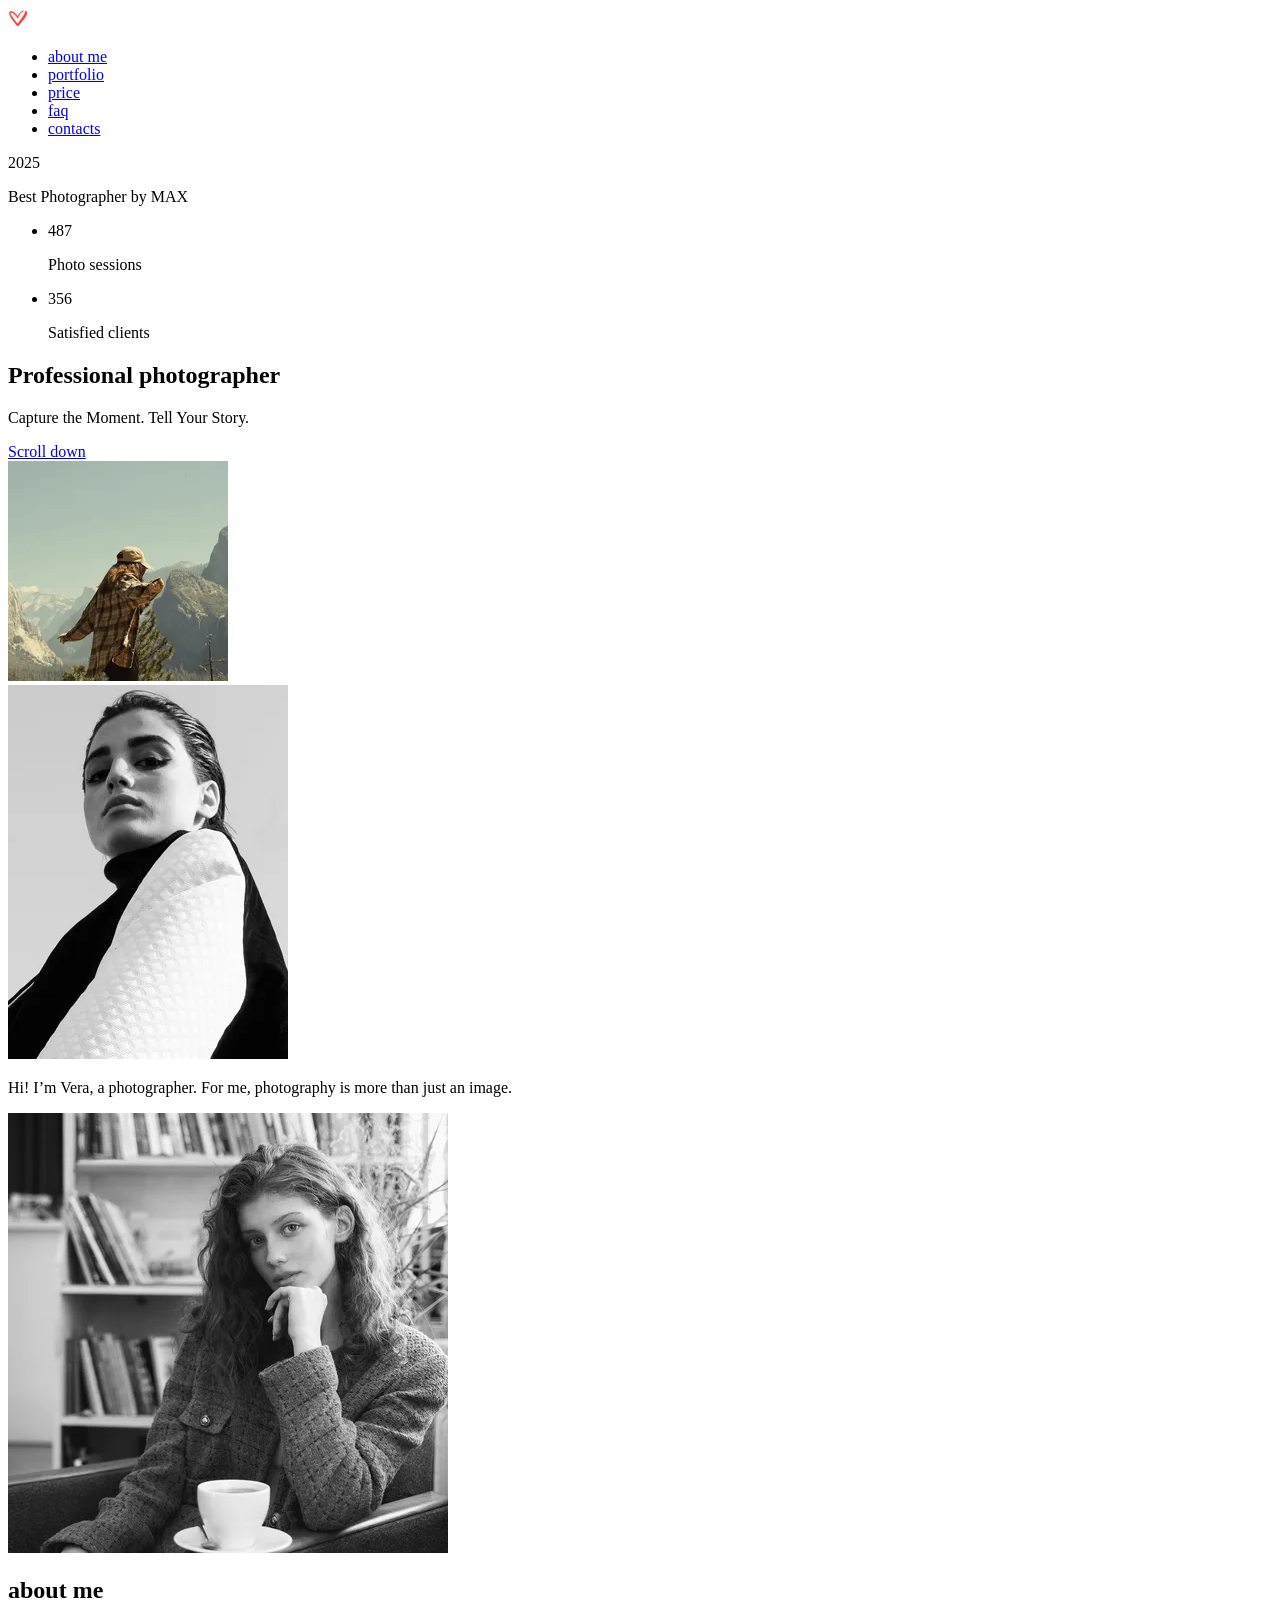
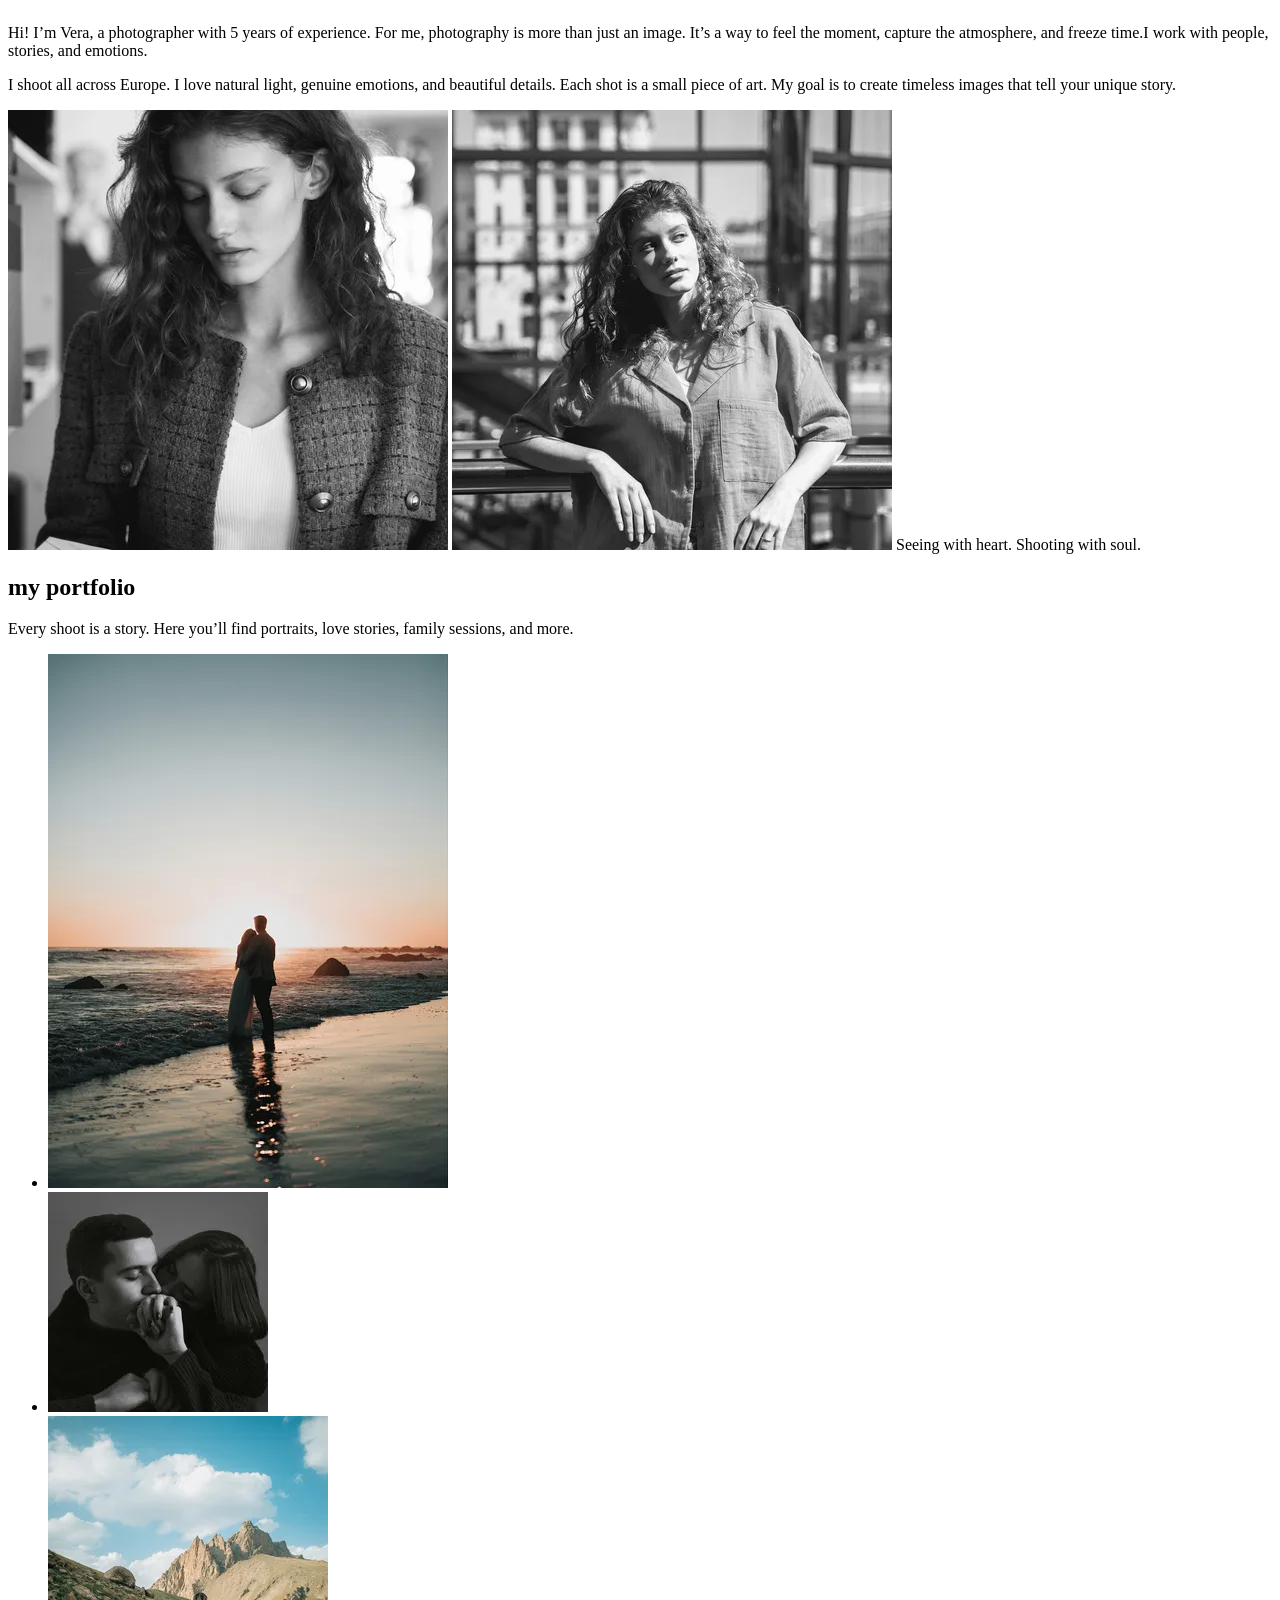
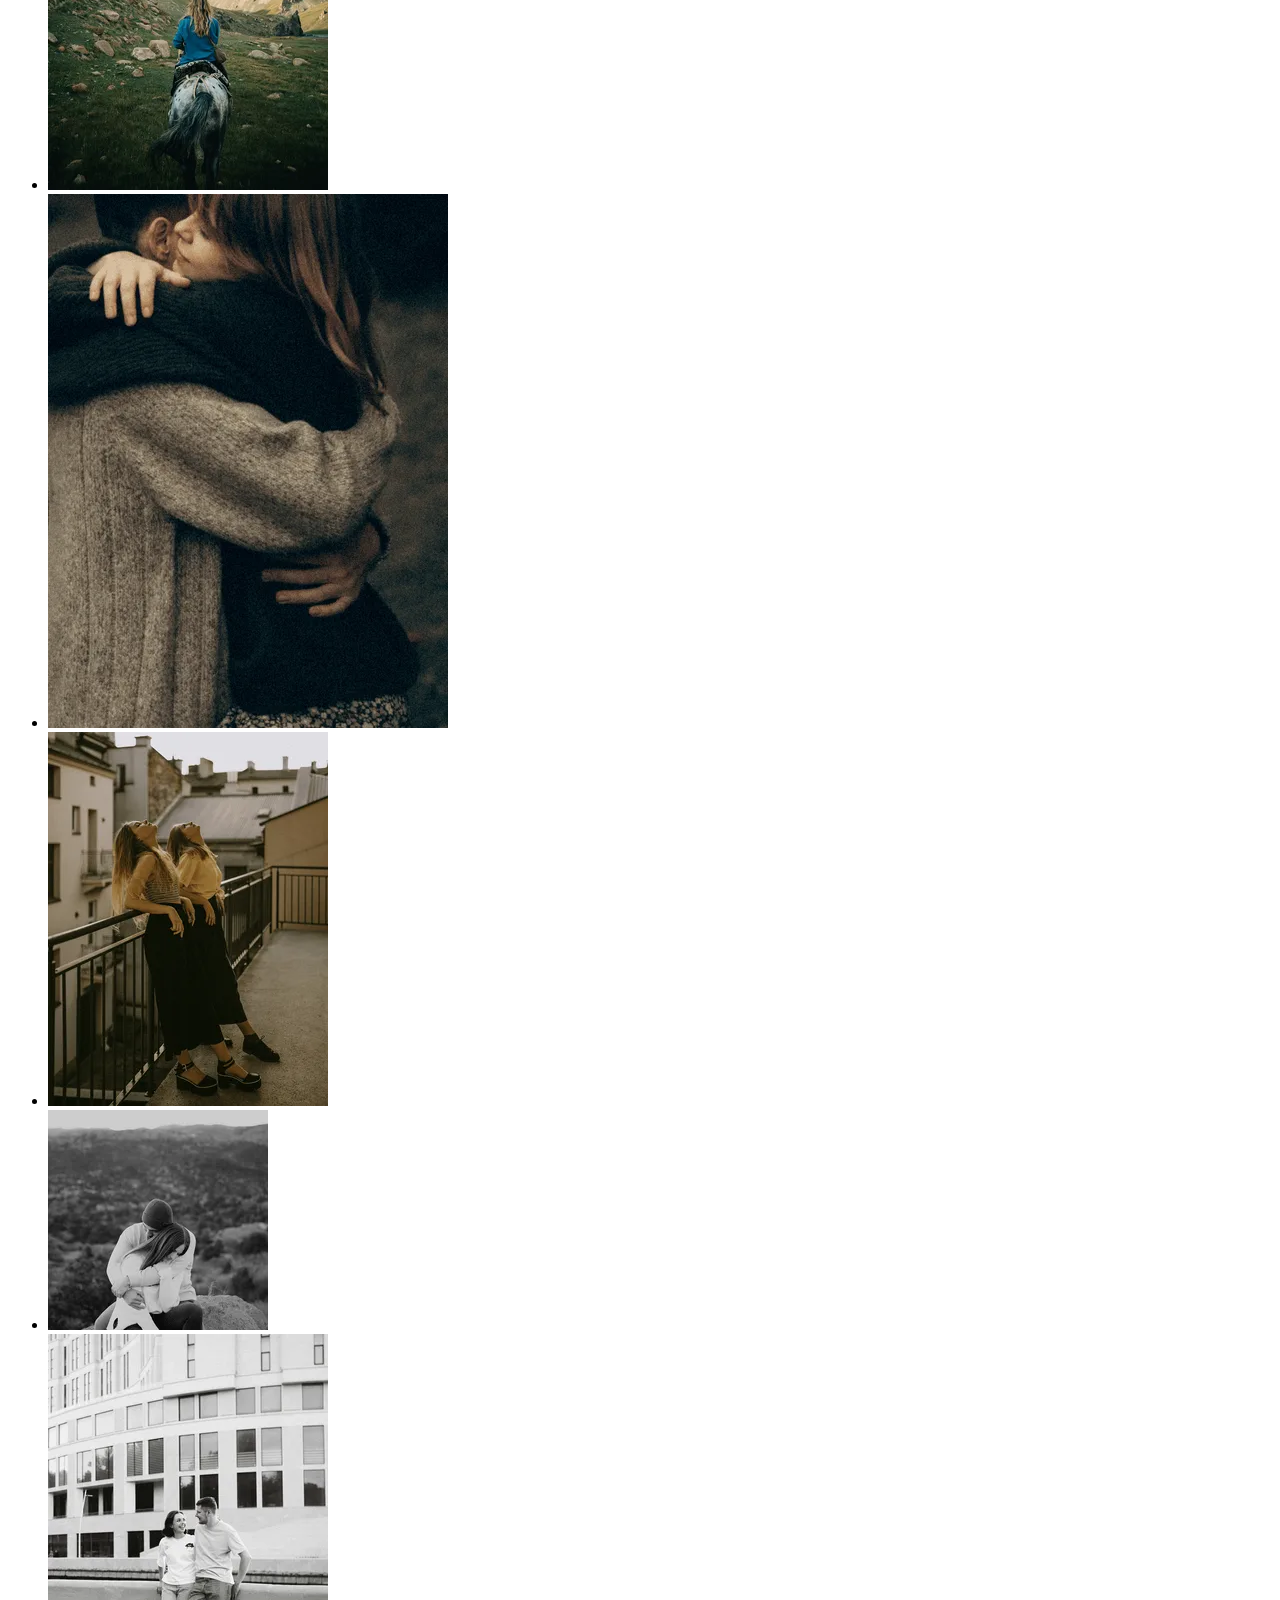
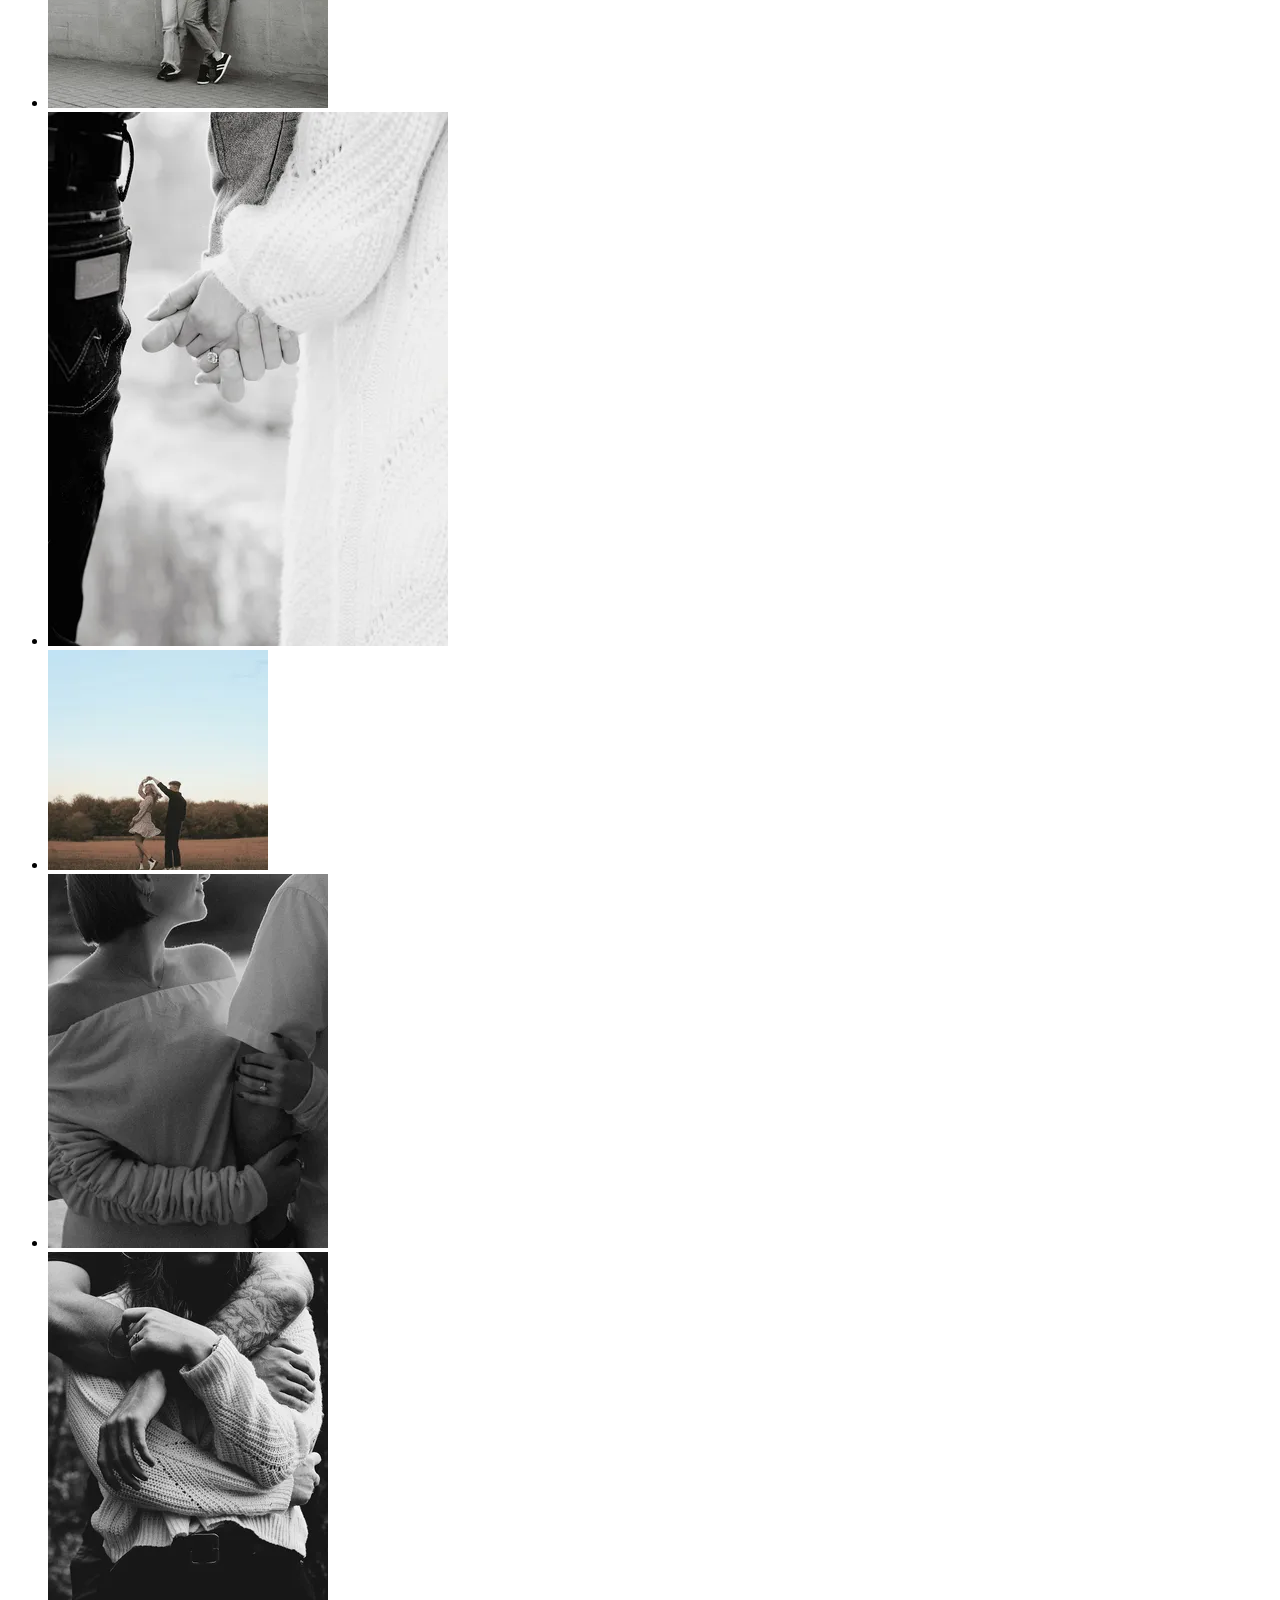
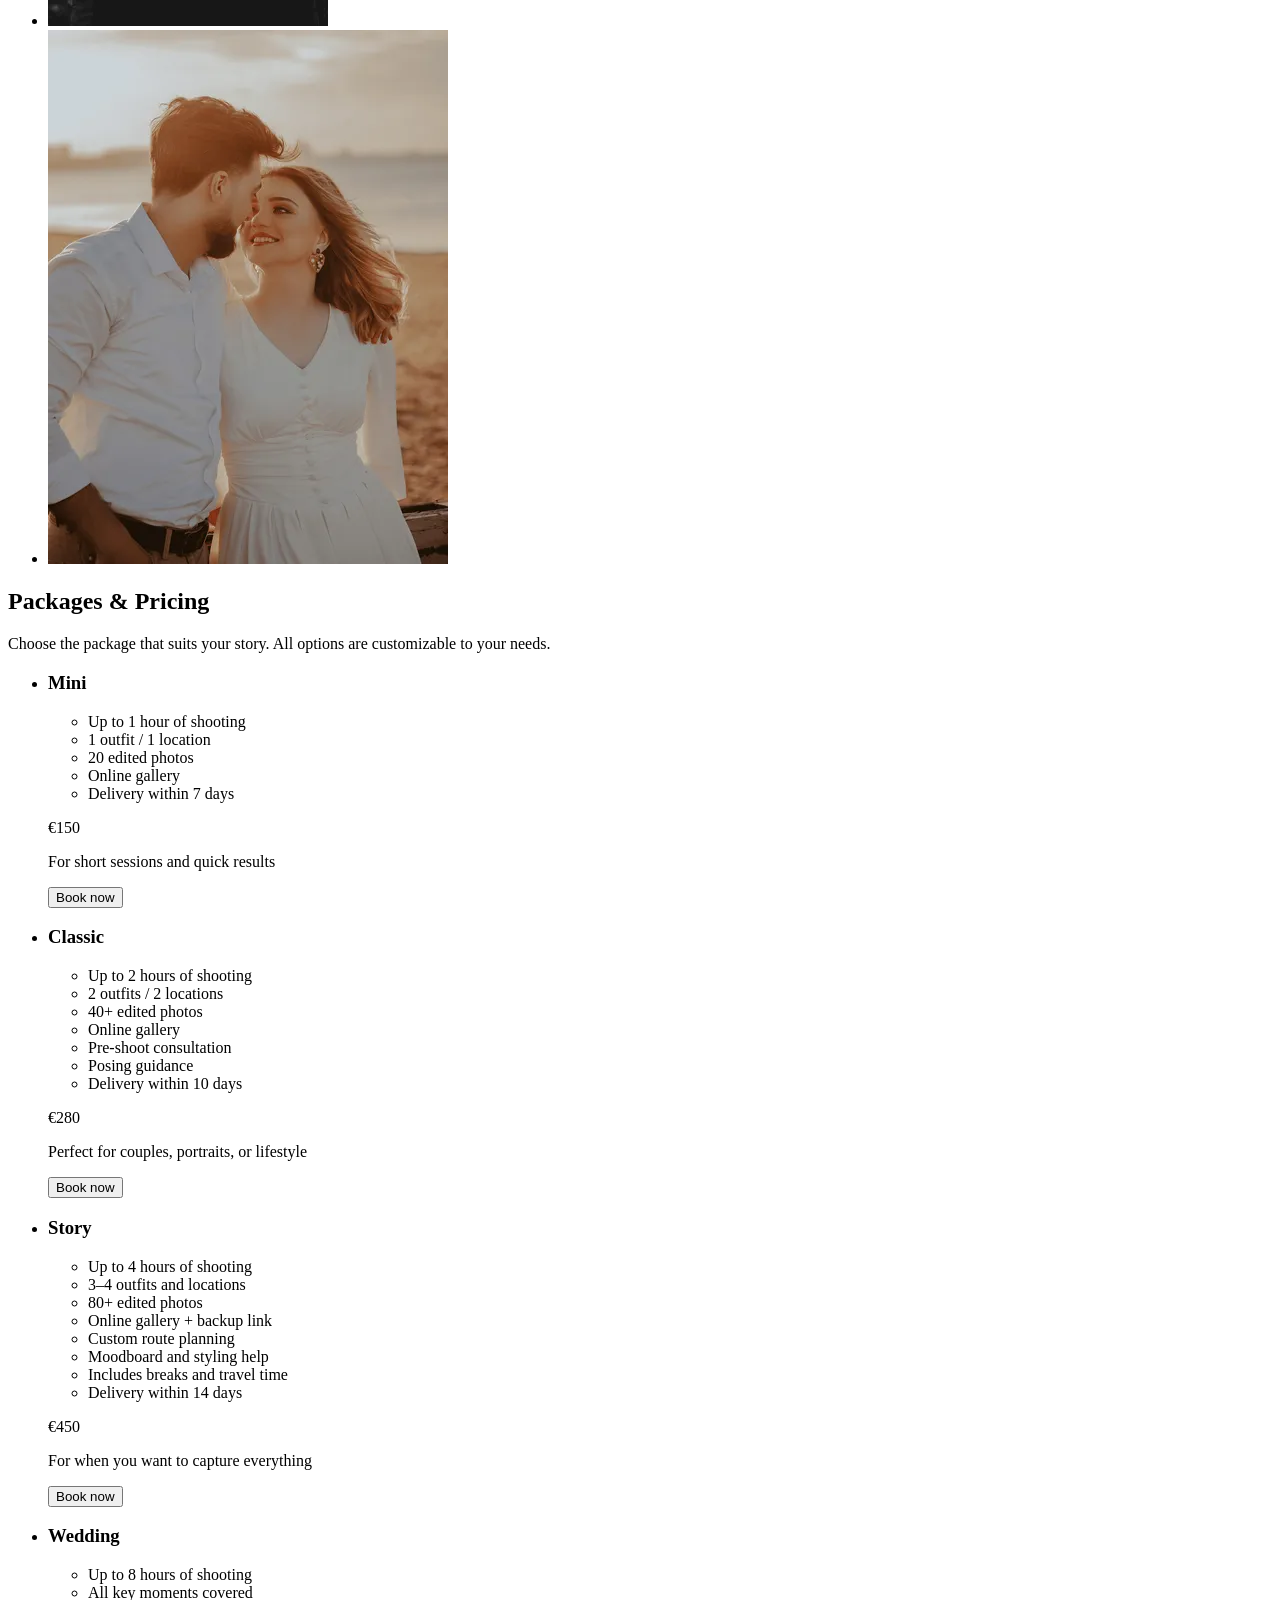
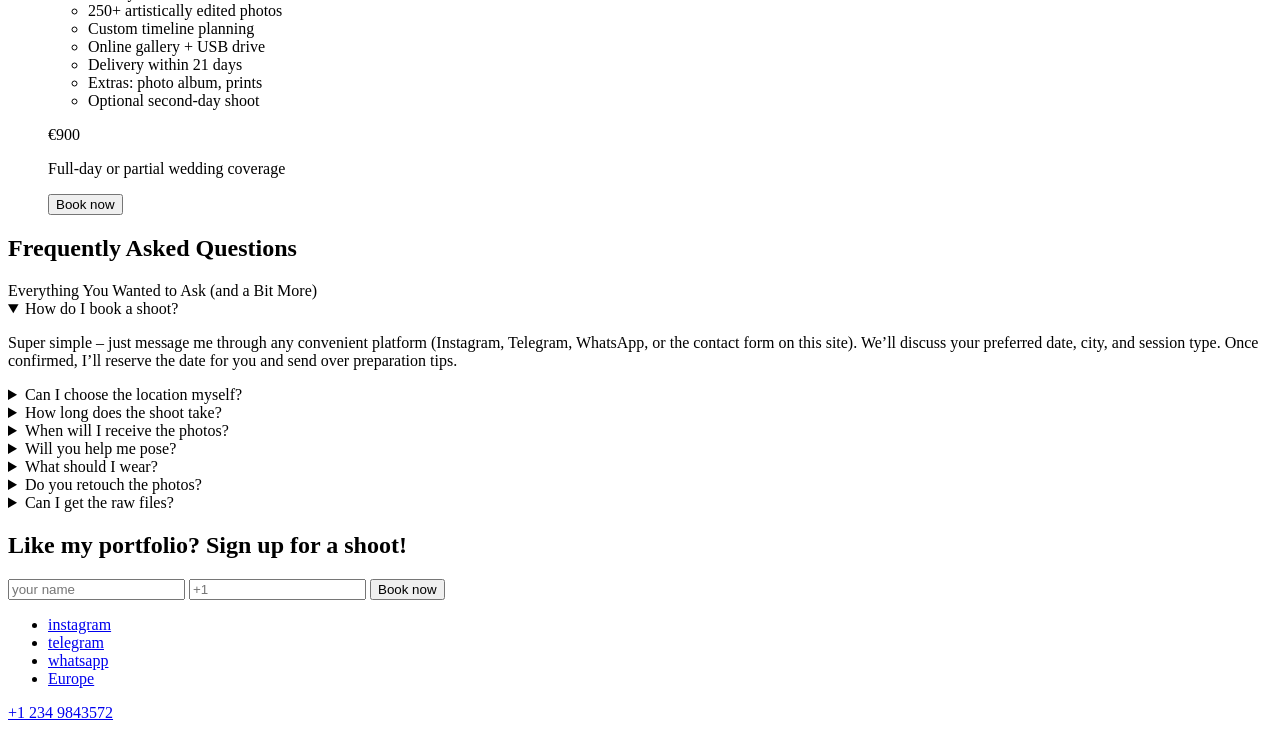
==== source/index.html @ 6845c367 "feat: add maket 1440" ====
<!DOCTYPE html>
<html class="page" lang="en">

<head>
  <meta charset="UTF-8">
  <meta name="viewport" content="width=device-width, initial-scale=1.0">
  <link rel="stylesheet" href="./styles/styles.css">

<link rel="icon" href="./favicon.ico">
  <title>Portfolio</title>
</head>

<body class="page__body">
  <header class="header">
    <div class="header__container container">
      <img class="header__logo" src="./images/logo.svg" alt="logo" width="20" height="20">

      <nav class="header__nav">
        <ul class="header__list">
          <li class="header__item">
            <a class="header__link text-nav" href="#about">about me</a>
          </li>

          <li>
            <a class="header__link text-nav" href="#portfolio">portfolio</a>
          </li>

          <li>
            <a class="header__link text-nav" href="#price">price</a>
          </li>

          <li>
            <a class="header__link text-nav" href="#faq">faq</a>
          </li>

          <li>
            <a class="header__link text-nav" href="#contact">contacts</a>
          </li>
        </ul>
      </nav>
    </div>
  </header>

  <main class="page__main">
    <section class="hero">
      <div class="hero__container container">
        <div class="hero__running-title">
          <p class="hero__year text-small">2025</p>
          <div class="hero__line"></div>
          <p class="text-small">Best Photographer by MAX</p>
        </div>

        <div class="hero__wrapper">
          <div class="hero__inner1">
            <ul class="hero__property">
              <li>
                <p class="text-decor">487</p>
                <span class="text-base">Photo sessions</span>
              </li>

              <li>
                <p class="text-decor">356</p>
                <span class="text-base">Satisfied clients</span>
              </li>
            </ul>

            <h1 class="hero__title  title">Professional photographer</h1>
            <p class="hero__subtitle subtitle">Capture the Moment. Tell Your Story.</p>
            <a class="hero__down text-base" href="#about">Scroll down</a>
          </div>

          <div class="hero__inner2">
            <img class="hero__img" src="./images/hero/hero1-1x.webp" alt="девушка в горах" width="220" height="220">
          </div>

          <div class="hero__inner3">
            <img class="hero__img" src="./images/hero/hero2-1x.webp" alt="фотограф" width="280" height="374">
            <p class="hero__hi text-base">Hi! I’m Vera, a photographer. For me, photography is more than just an image.
            </p>
          </div>
        </div>
      </div>
    </section>

    <section class="about" id="about">
      <div class="about__container container">
        <img class="about__img" src="./images/about/about1-1x.webp" alt="фотограф" width="440" height="440">
        <h2 class="about__title title-section txt-dark">about me</h2>
        <p class="about__text-1 text-base txt-dark">
          Hi! I’m Vera, a photographer with 5 years of experience. For me, photography is more than just an image. It’s
          a way to feel the moment, capture the atmosphere, and freeze time.I work with people, stories, and emotions.
        </p>
        <p class="about__text-2 text-base txt-dark">
          I shoot all across Europe. I love natural light, genuine emotions, and beautiful details. Each shot is a small
          piece of art. My goal is to create timeless images that tell your unique story.
        </p>
        <img class="about__img" src="./images/about/about2-1x.webp" alt="фотограф" width="440" height="440">
        <img class="about__img" src="./images/about/about3-1x.webp" alt="фотограф" width="440" height="440">
        <span class="text-base txt-dark">
          Seeing with heart. Shooting with soul.
        </span>
      </div>
    </section>

    <section class="portfolio" id="portfolio">
      <div class="container">
        <h2 class="portfolio__title title-section">my portfolio</h2>
        <p class="portfolio__text text-base">
          Every shoot is a story. Here you’ll find portraits, love stories, family sessions, and more.
        </p>

        <div class="portfolio__slider">
          <ul class="portfolio__list">
            <li class="portfolio__item">
              <img class="portfolio__img" src="./images/portfolio/portfolio1-1x.webp" alt="1" width="400" height="534">
            </li>

            <li class="portfolio__item">
              <img class="portfolio__img" src="./images/portfolio/portfolio2-1x.webp" alt="2" width="220" height="220">
            </li>

            <li class="portfolio__item">
              <img class="portfolio__img" src="./images/portfolio/portfolio3-1x.webp" alt="3" width="280" height="374">
            </li>

            <li class="portfolio__item">
              <img class="portfolio__img" src="./images/portfolio/portfolio4-1x.webp" alt="4" width="400" height="534">
            </li>

            <li class="portfolio__item">
              <img class="portfolio__img" src="./images/portfolio/portfolio5-1x.webp" alt="5" width="280" height="374">
            </li>

            <li class="portfolio__item">
              <img class="portfolio__img" src="./images/portfolio/portfolio6-1x.webp" alt="6" width="220" height="220">
            </li>

            <li class="portfolio__item">
              <img class="portfolio__img" src="./images/portfolio/portfolio7-1x.webp" alt="7" width="280" height="374">
            </li>

            <li class="portfolio__item">
              <img class="portfolio__img" src="./images/portfolio/portfolio8-1x.webp" alt="8" width="400" height="534">
            </li>

            <li class="portfolio__item">
              <img class="portfolio__img" src="./images/portfolio/portfolio9-1x.webp" alt="9" width="220" height="220">
            </li>

            <li class="portfolio__item">
              <img class="portfolio__img" src="./images/portfolio/portfolio10-1x.webp" alt="10" width="280"
                height="374">
            </li>

            <li class="portfolio__item">
              <img class="portfolio__img" src="./images/portfolio/portfolio11-1x.webp" alt="11" width="280"
                height="374">
            </li>

            <li class="portfolio__item">
              <img class="portfolio__img" src="./images/portfolio/portfolio12-1x.webp" alt="12" width="400"
                height="534">
            </li>
          </ul>
        </div>
      </div>
    </section>

    <section class="price" id="price">
      <div class="container">
        <h2 class="price__title title-section txt-dark">Packages & Pricing</h2>
        <p class="price__text text-base txt-dark">Choose the package that suits your story. All options are customizable
          to your needs.</p>
        <ul class="price__list">
          <li class="price__item">
            <h3 class="price__subtitle subtitle txt-dark">Mini</h3>
            <ul class="price__features-list">
              <li>
                <span class="text-base txt-dark">Up to 1 hour of shooting</span>
              </li>

              <li>
                <span class="text-base txt-dark">1 outfit / 1 location</span>
              </li>

              <li>
                <span class="text-base txt-dark">20 edited photos</span>
              </li>

              <li>
                <span class="text-base txt-dark">Online gallery</span>
              </li>

              <li>
                <span class="text-base txt-dark">Delivery within 7 days</span>
              </li>
            </ul>

            <p class="price__cost text-btn txt-dark">€150</p>
            <p class="price__text-italic text-base text-base--italic txt-dark">For short sessions and quick results</p>
            <button class="price__button button text-btn" type="button">Book now</button>
          </li>

          <li class="price__item">
            <h3 class="price__subtitle subtitle txt-dark">Classic</h3>

            <ul class="price__features-list">
              <li>
                <span class="text-base txt-dark">Up to 2 hours of shooting</span>
              </li>

              <li>
                <span class="text-base txt-dark">2 outfits / 2 locations</span>
              </li>

              <li>
                <span class="text-base txt-dark">40+ edited photos</span>
              </li>

              <li>
                <span class="text-base txt-dark">Online gallery</span>
              </li>

              <li>
                <span class="text-base txt-dark">Pre-shoot consultation</span>
              </li>

              <li>
                <span class="text-base txt-dark">Posing guidance</span>
              </li>

              <li>
                <span class="text-base txt-dark">Delivery within 10 days</span>
              </li>
            </ul>

            <p class="price__cost text-btn txt-dark">€280</p>
            <p class="price__text-italic text-base text-base--italic txt-dark">Perfect for couples, portraits, or
              lifestyle</p>
            <button class="price__button button text-btn" type="button">Book now</button>
          </li>

          <li class="price__item">
            <h3 class="price__subtitle subtitle txt-dark">Story</h3>

            <ul class="price__features-list">
              <li>
                <span class="text-base txt-dark">Up to 4 hours of shooting</span>
              </li>

              <li>
                <span class="text-base txt-dark">3–4 outfits and locations</span>
              </li>

              <li>
                <span class="text-base txt-dark">80+ edited photos</span>
              </li>

              <li>
                <span class="text-base txt-dark">Online gallery + backup link</span>
              </li>

              <li>
                <span class="text-base txt-dark">Custom route planning</span>
              </li>

              <li>
                <span class="text-base txt-dark"> Moodboard and styling help</span>
              </li>

              <li>
                <span class="text-base txt-dark"> Includes breaks and travel time</span>
              </li>

              <li>
                <span class="text-base txt-dark">Delivery within 14 days</span>
              </li>
            </ul>

            <p class="price__cost text-btn txt-dark">€450</p>
            <p class="price__text-italic text-base text-base--italic txt-dark">For when you want to capture everything
            </p>
            <button class="price__button button text-btn" type="button">Book now</button>
          </li>

          <li class="price__item">
            <h3 class="price__subtitle subtitle txt-dark">Wedding</h3>

            <ul class="price__features-list">
              <li>
                <span class="text-base txt-dark">Up to 8 hours of shooting</span>
              </li>

              <li>
                <span class="text-base txt-dark">All key moments covered</span>
              </li>

              <li>
                <span class="text-base txt-dark">250+ artistically edited photos</span>
              </li>

              <li>
                <span class="text-base txt-dark">Custom timeline planning</span>
              </li>

              <li>
                <span class="text-base txt-dark">Online gallery + USB drive</span>
              </li>

              <li>
                <span class="text-base txt-dark">Delivery within 21 days</span>
              </li>

              <li>
                <span class="text-base txt-dark">Extras: photo album, prints</span>
              </li>

              <li>
                <span class="text-base txt-dark">Optional second-day shoot</span>
              </li>
            </ul>

            <p class="price__cost text-btn txt-dark">€900</p>
            <p class="price__text-italic text-base text-base--italic txt-dark">Full-day or partial wedding coverage</p>
            <button class="price__button button text-btn" type="button">Book now</button>
          </li>
        </ul>
      </div>
    </section>

    <section class="faq" id="faq">
      <div class="faq__container container">
        <div>
          <h2 class="faq__title title-section">Frequently Asked Questions</h2>
          <span class="text-base">Everything You Wanted to Ask (and a Bit More)</span>
        </div>

        <div class="faq__wrapper">
          <details class="faq__faq" open>
            <summary class="faq__question subtitle"> How do I book a shoot?</summary>
            <p class="faq__answer text-base">
              Super simple – just message me through any convenient platform (Instagram, Telegram, WhatsApp, or the
              contact form on this site). We’ll discuss your preferred date, city, and session type. Once confirmed,
              I’ll reserve the date for you and send over preparation tips.
            </p>
          </details>

          <details class="faq__faq">
            <summary class="faq__question subtitle"> Can I choose the location myself?</summary>
            <p class="faq__answer text-base">
              Absolutely! If there’s a special place you love or have in mind — I’m happy to shoot there. If you’re
              unsure, I can suggest beautiful spots with great lighting and atmosphere, tailored to your vision and
              mood.
            </p>
          </details>

          <details class="faq__faq">
            <summary class="faq__question subtitle"> How long does the shoot take?</summary>
            <p class="faq__answer text-base">
              That depends on the package you choose. On average, sessions last from 1 to 4 hours. We’ll plan the pace
              and type of shoot together — from relaxed city strolls and love stories to more dynamic or editorial
              sessions.
            </p>
          </details>

          <details class="faq__faq">
            <summary class="faq__question subtitle"> When will I receive the photos?</summary>
            <p class="faq__answer text-base">
              You’ll receive your edited photos within 7–14 days. For event and wedding sessions — up to 30 days. I
              deliver them in a stylish online gallery, where you can download them in full quality or easily share with
              friends and family.
            </p>
          </details>

          <details class="faq__faq">
            <summary class="faq__question subtitle"> Will you help me pose?</summary>
            <p class="faq__answer text-base">
              Definitely! I’ll guide you gently throughout the session — where to look, how to move, how to relax. The
              goal is to make you feel comfortable and natural. My approach is relaxed, and I’ll never force awkward
              poses. The result? Real, expressive, and beautiful photos.
            </p>
          </details>

          <details class="faq__faq">
            <summary class="faq__question subtitle"> What should I wear?</summary>
            <p class="faq__answer text-base">
              After booking, I’ll send you a style guide with suggestions for colors, textures, and combinations. The
              most important thing is that you feel confident in your outfit. I’m also happy to help you coordinate
              looks or plan something cohesive for couples or groups.
            </p>
          </details>

          <details class="faq__faq">
            <summary class="faq__question subtitle"> Do you retouch the photos?</summary>
            <p class="faq__answer text-base">
              Yes, all photos are color-corrected and lightly retouched. My editing style is clean and natural — no
              overdone filters or fake skin. Just you, at your best. Extra retouching is available upon request.
            </p>
          </details>

          <details class="faq__faq">
            <summary class="faq__question subtitle"> Can I get the raw files?</summary>
            <p class="faq__answer text-base">
              I don’t deliver RAW files. My work includes not only shooting, but also careful selection and editing to
              create a complete and polished result. You’ll receive only the best images, ready for printing, sharing,
              or publishing.
            </p>
          </details>
        </div>
      </div>
    </section>
  </main>

  <footer class="footer">
    <section class="contact" id="contact">
      <div class="container">
        <h2 class="contact__title subtitle txt-dark">Like my portfolio? Sign up for a shoot!</h2>

        <form class="form" action="/submit-form" method="post" autocomplete="off">
          <input class="form__filed text-field" type="text" placeholder="your name">
          <input class="form__filed  text-field" type="tel" placeholder="+1">
          <button class="form__button button text-btn" type="submit">Book now</button>
        </form>
      </div>
    </section>

    <section class="footer__social">
      <div class="footer__container container">
        <ul class="footer__social-list">
          <li class="footer__social-item">
            <a class="footer__social-link text-btn" href="#">instagram</a>
          </li>

          <li class="footer__social-item">
            <a class="footer__social-link text-btn" href="#">telegram</a>
          </li>

          <li class="footer__social-item">
            <a class="footer__social-link text-btn" href="#">whatsapp</a>
          </li>

          <li class="footer__social-item">
            <a class="footer__social-link text-btn" href="#">Europe</a>
          </li>
        </ul>

        <a class="footer__social-link footer__tel text-btn" href="tel:+12349843572">+1 234 9843572</a>
      </div>
    </section>
  </footer>
</body>

</html>
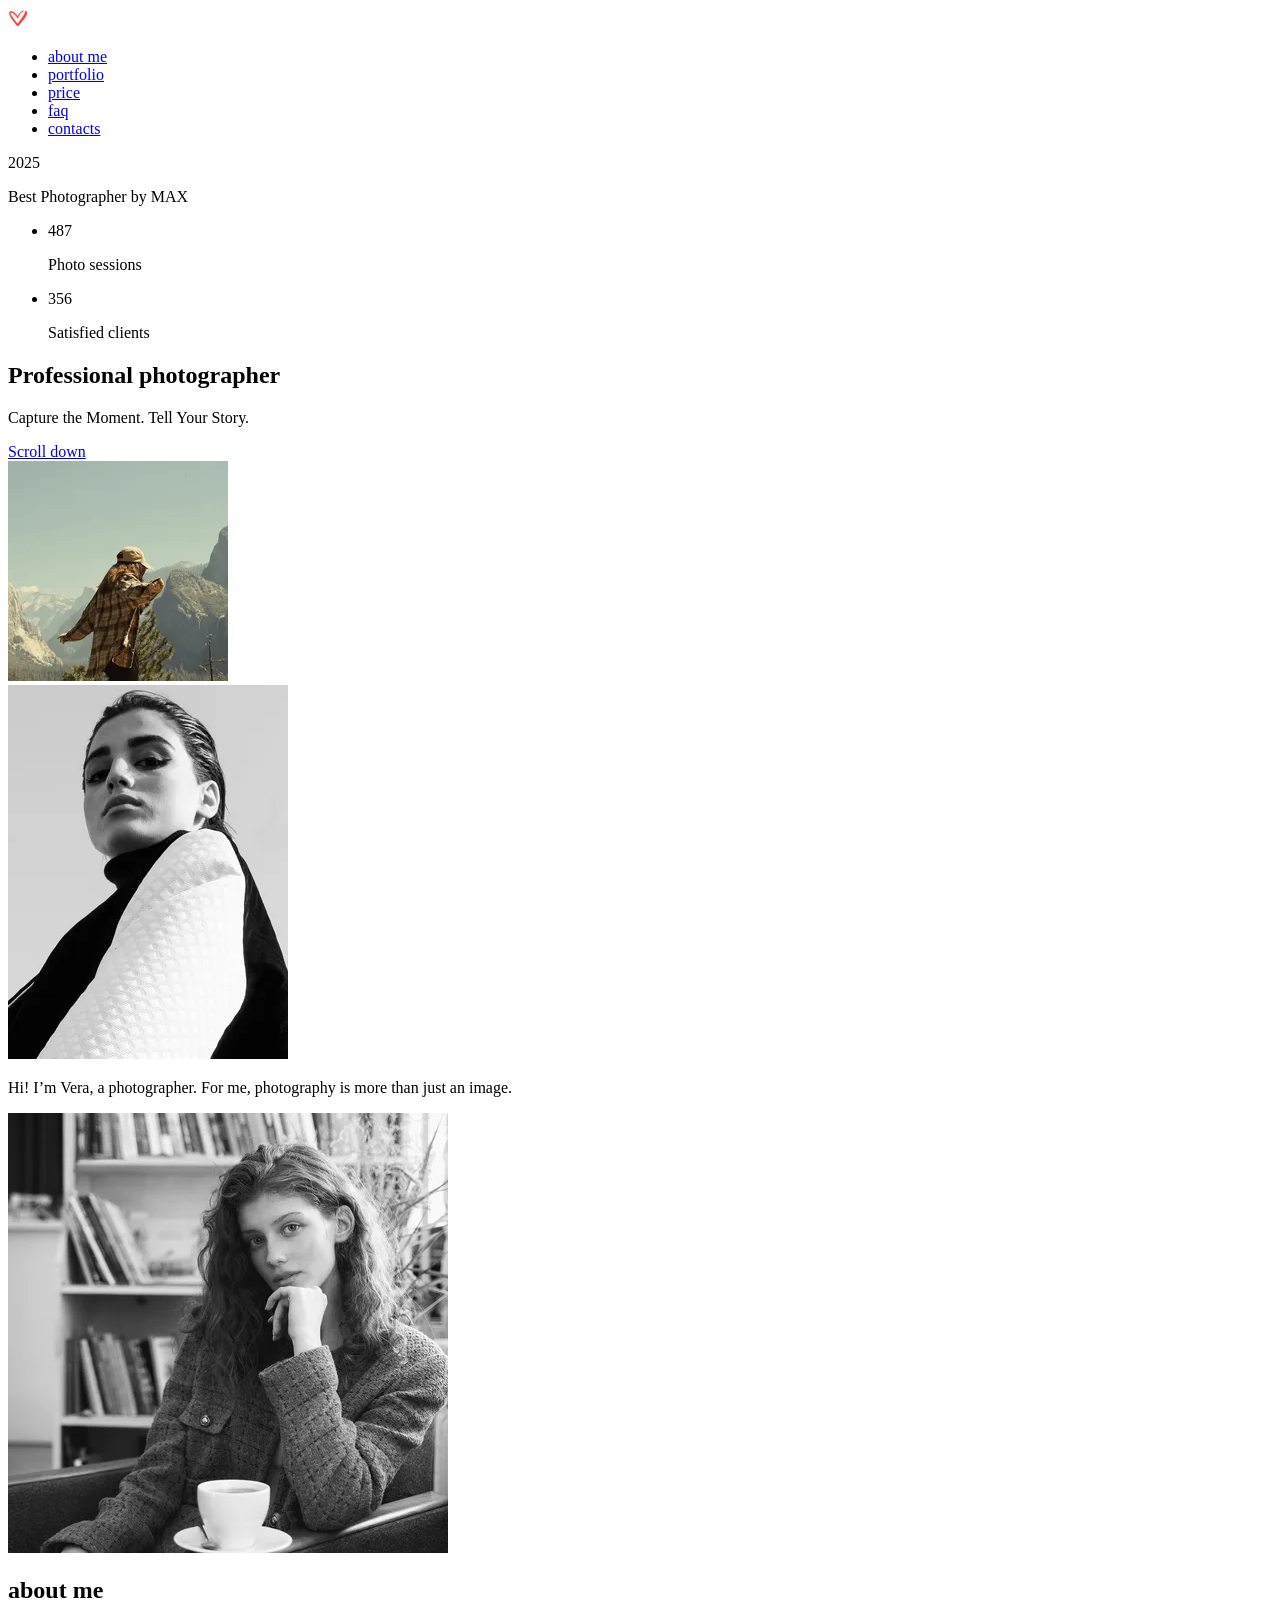
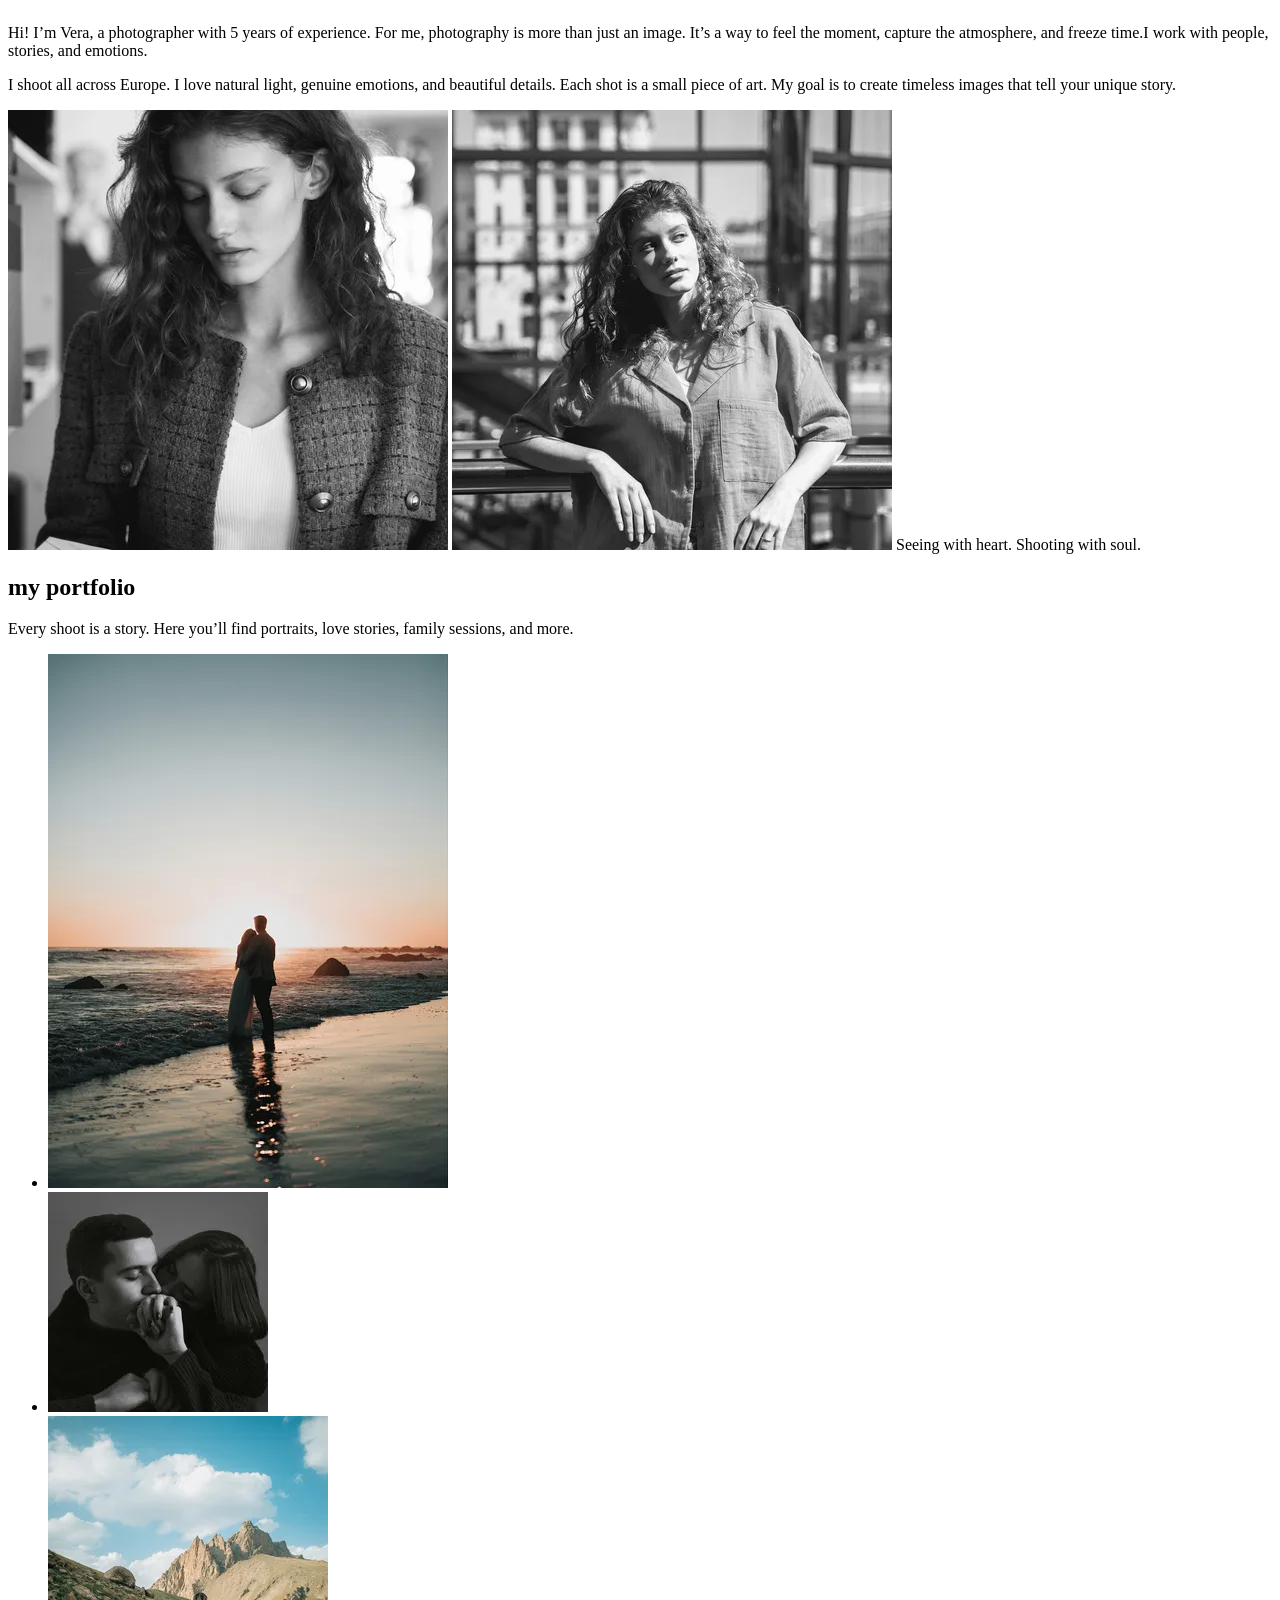
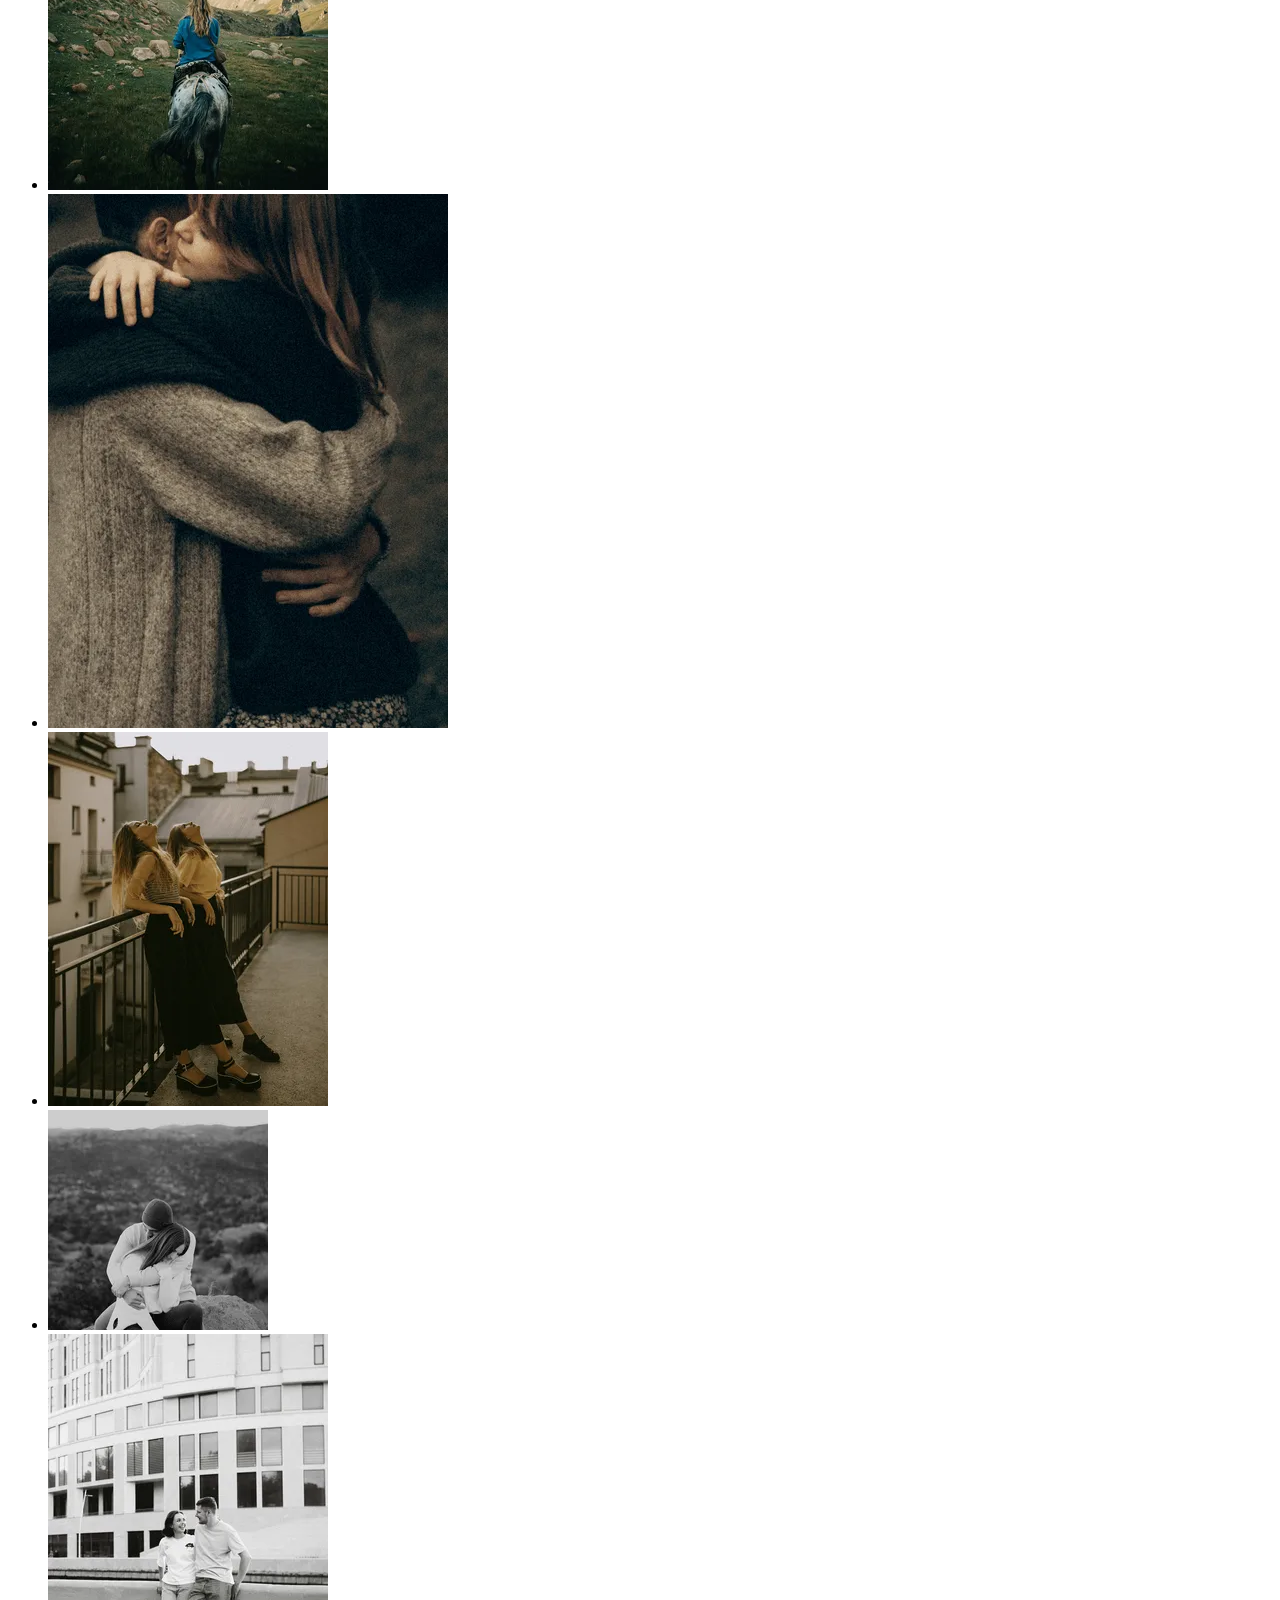
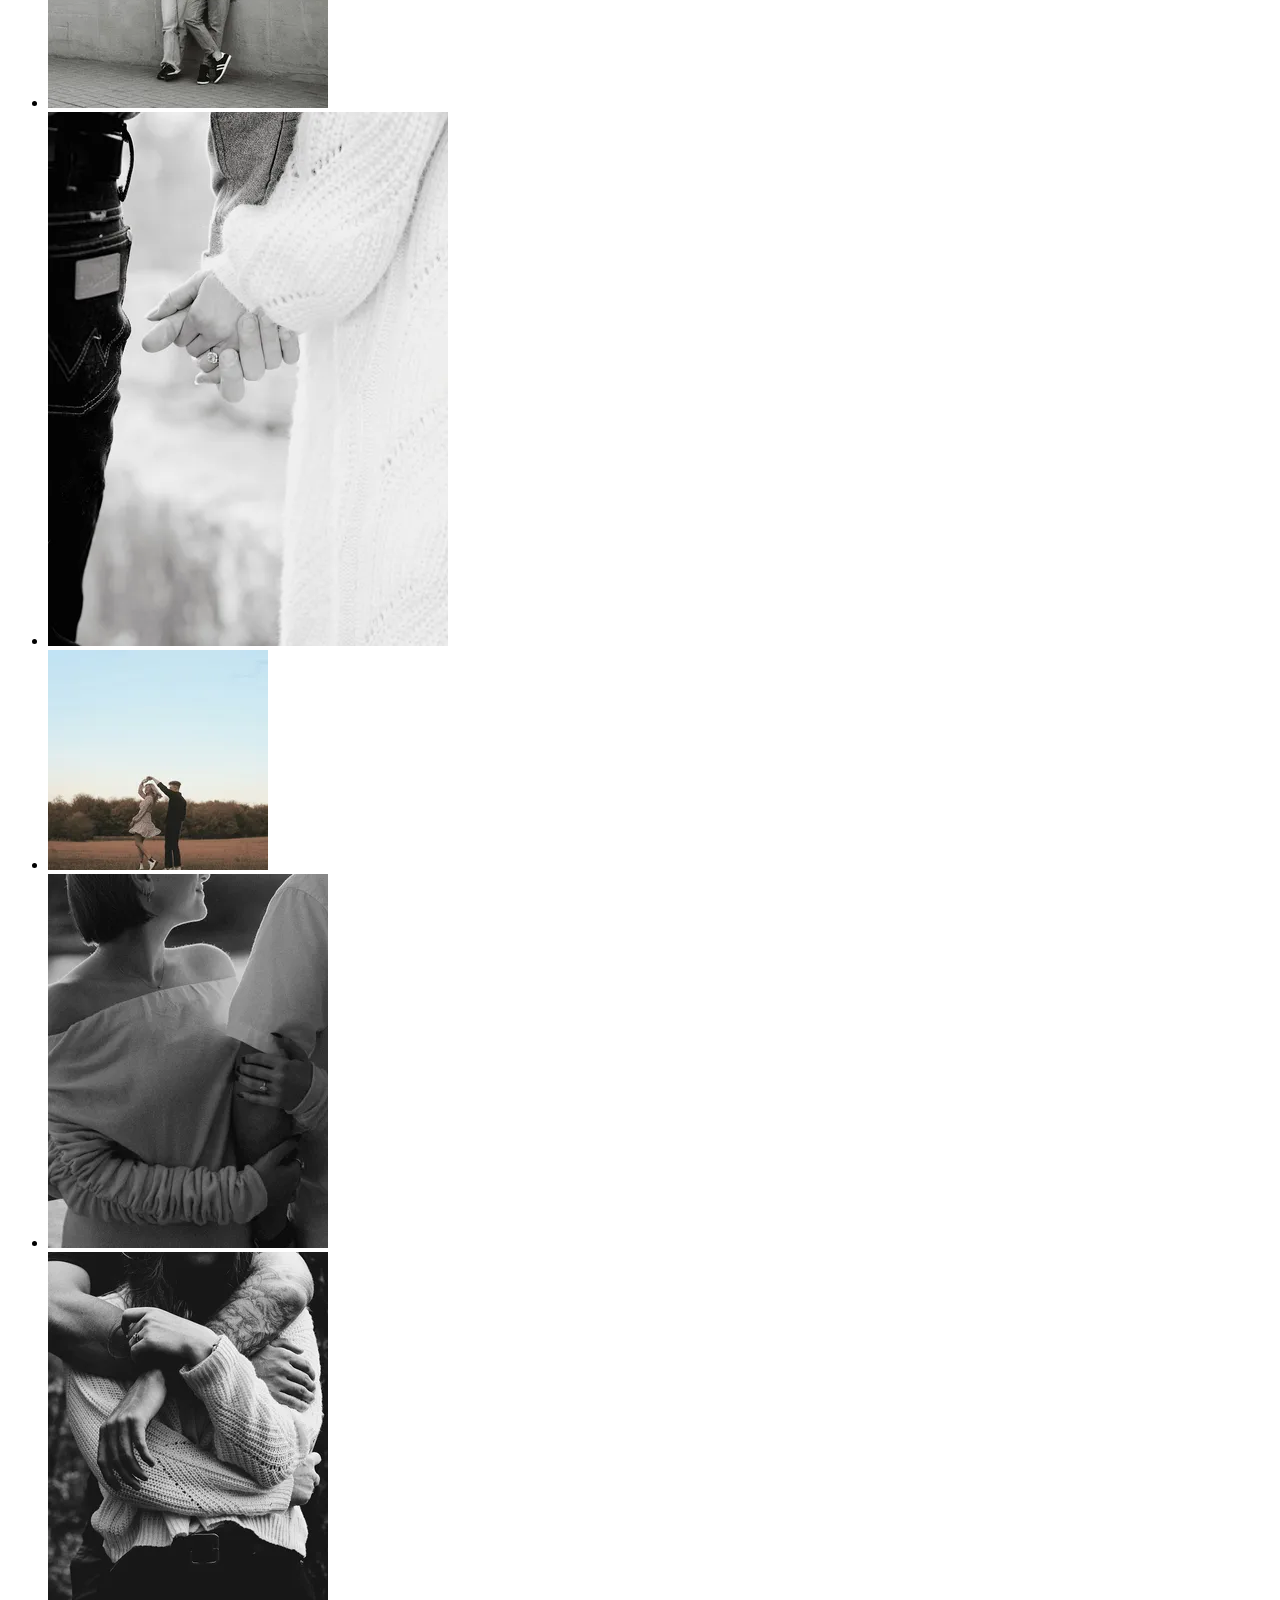
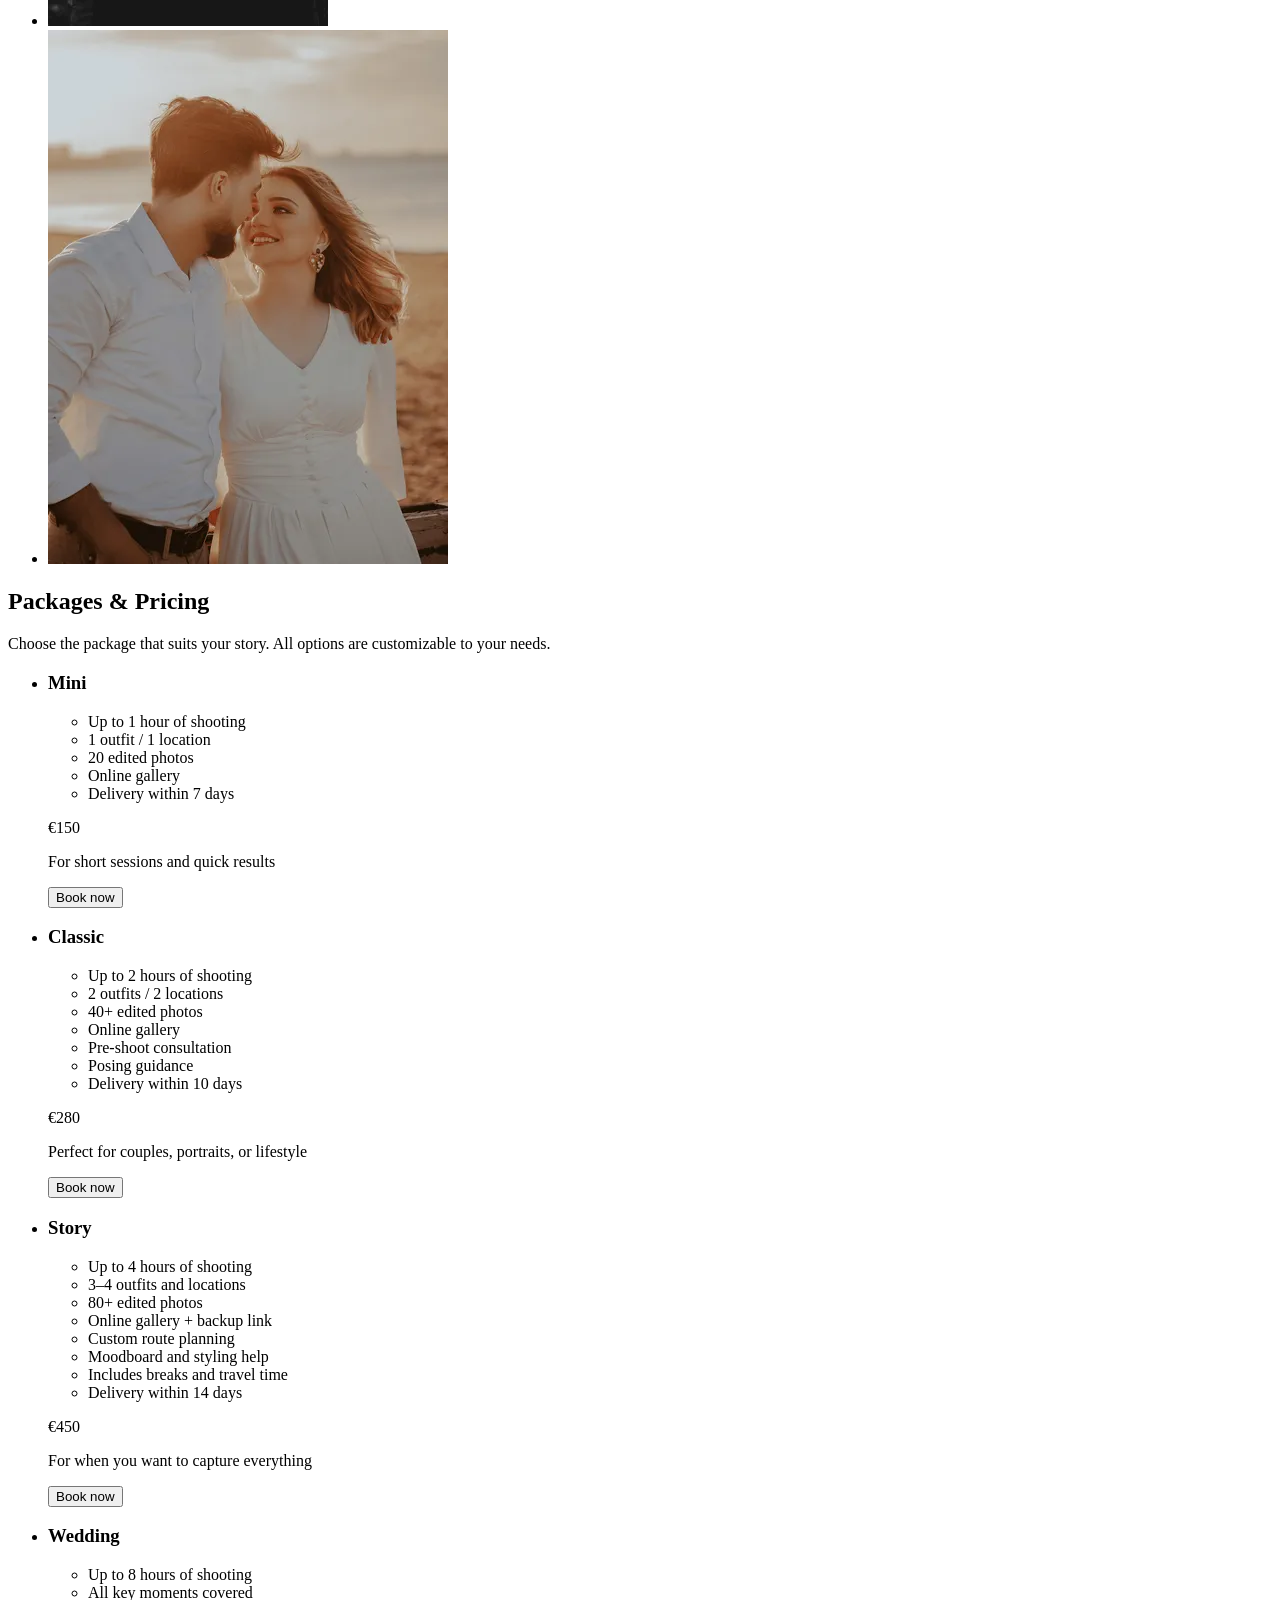
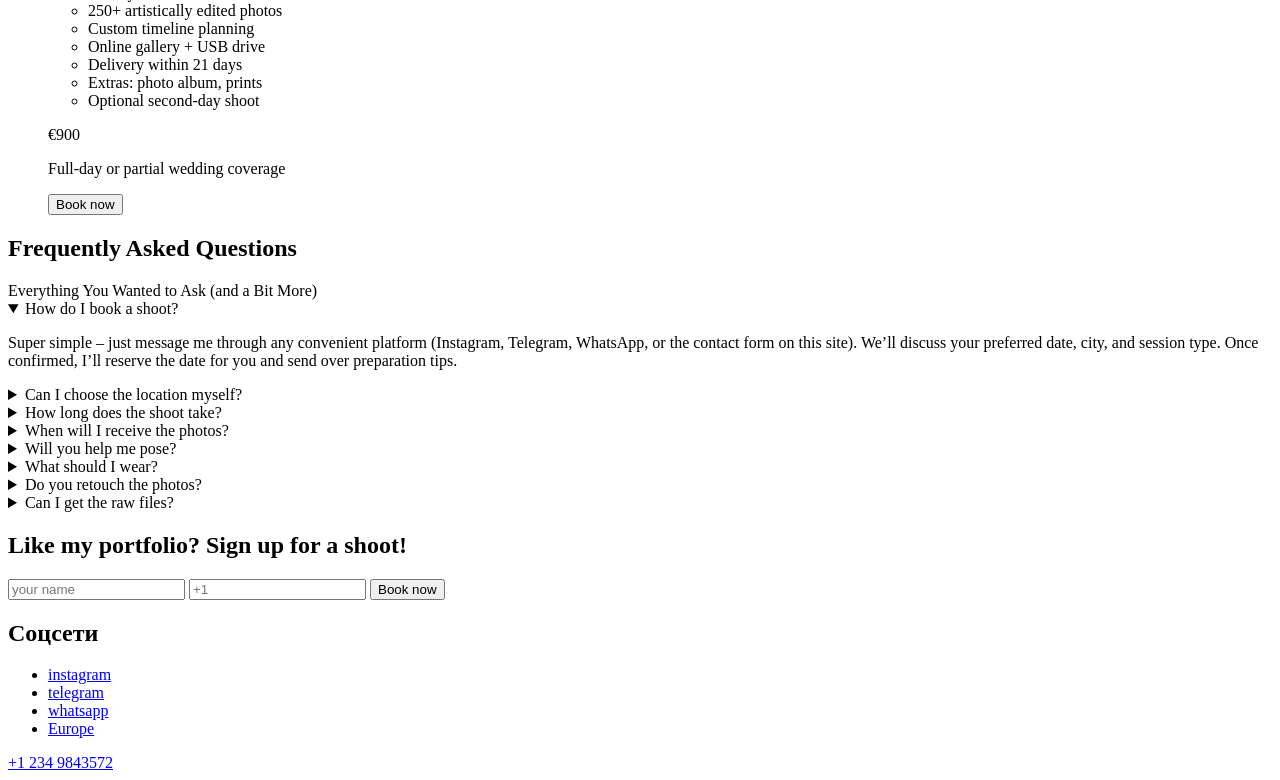
==== commit 03a03017: "fix: h2 section social" ====
--- a/source/index.html
+++ b/source/index.html
@@ -425,6 +425,7 @@
     </section>
 
     <section class="footer__social">
+      <h2  class="visually-hidden">Соцсети</h2>
       <div class="footer__container container">
         <ul class="footer__social-list">
           <li class="footer__social-item">
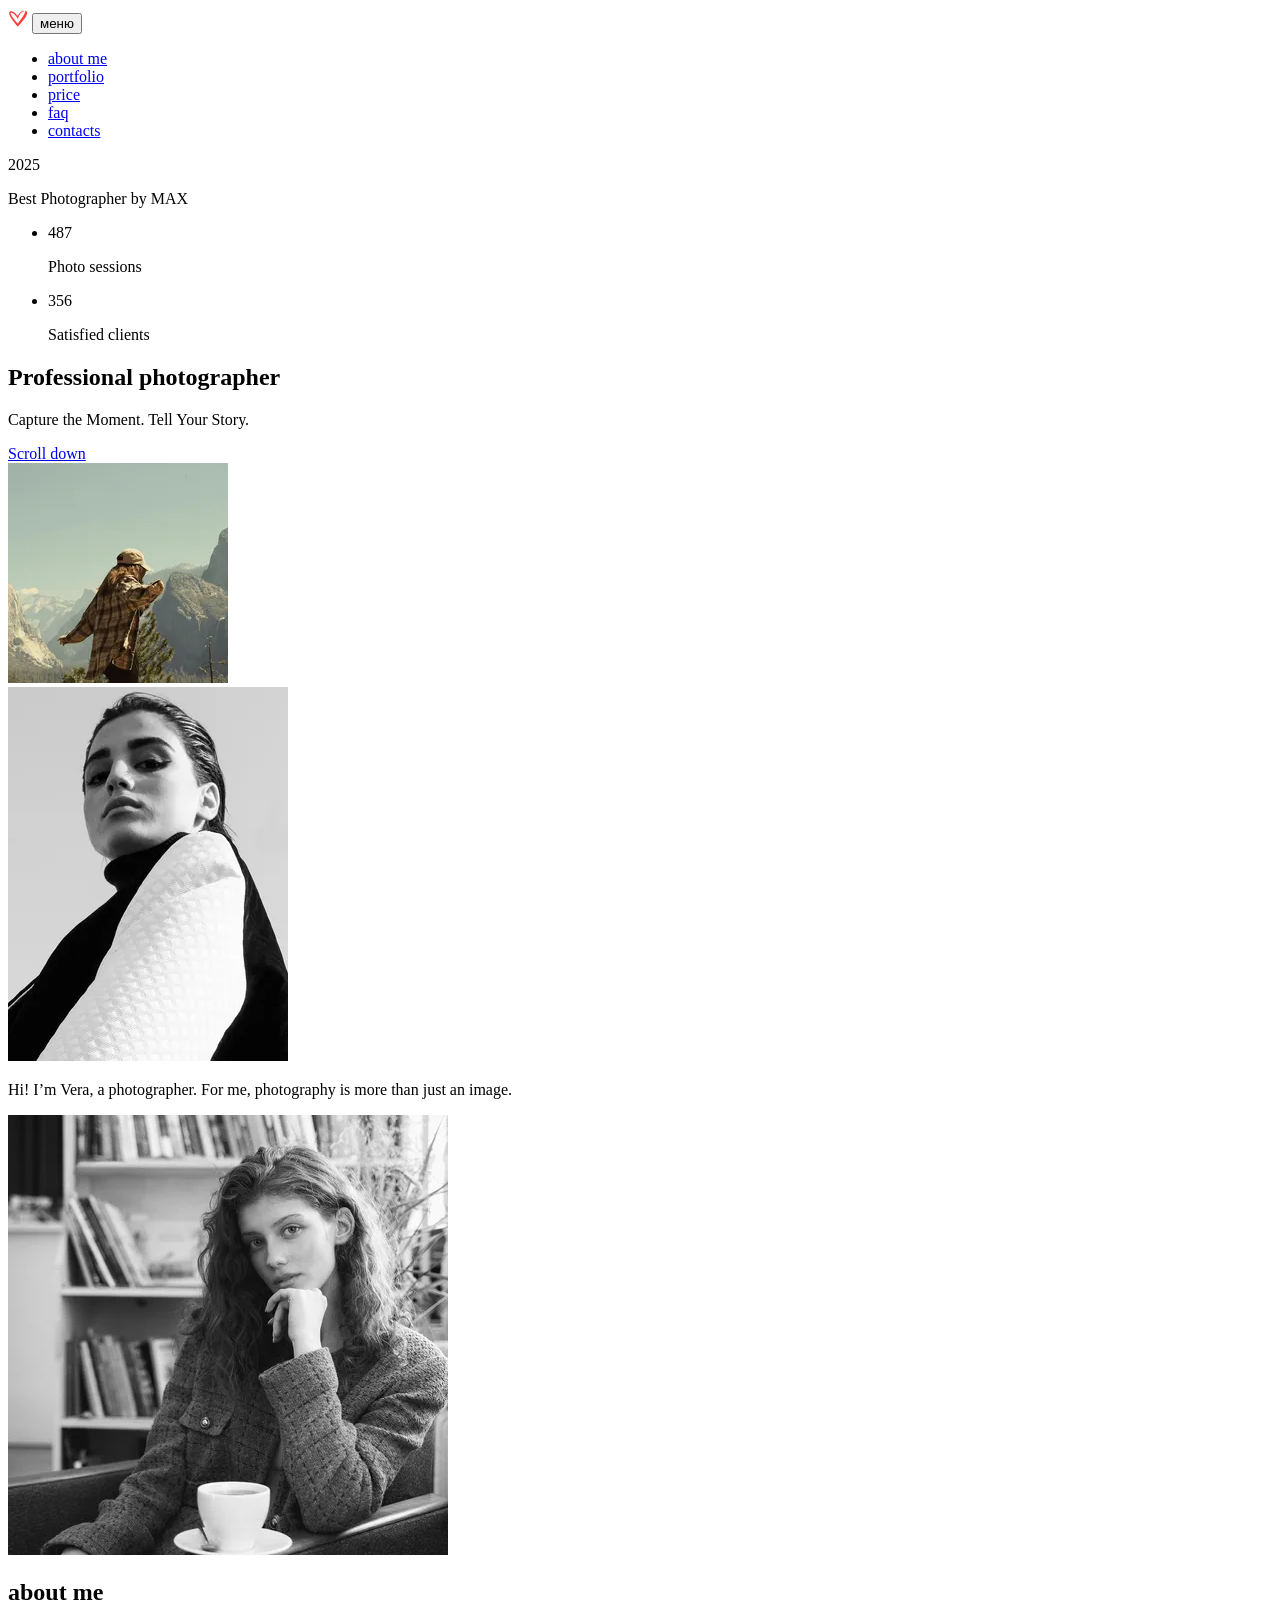
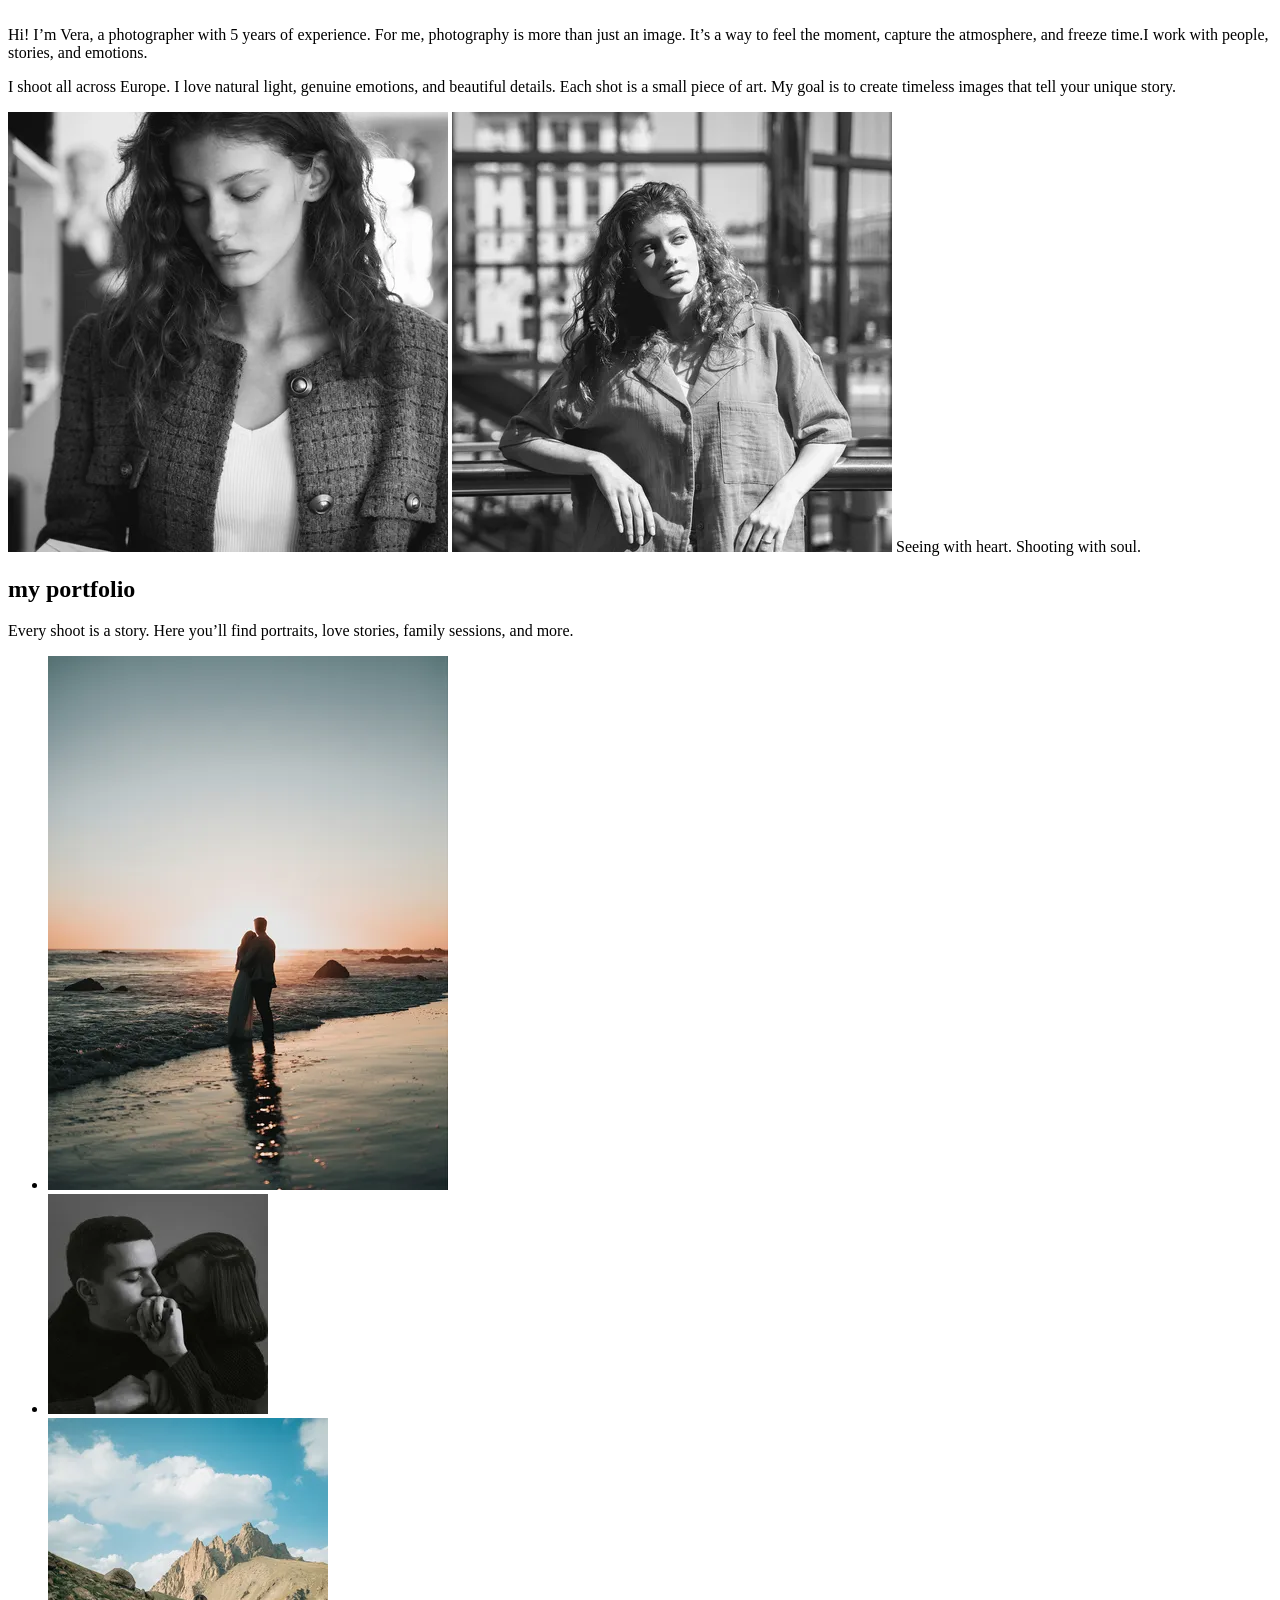
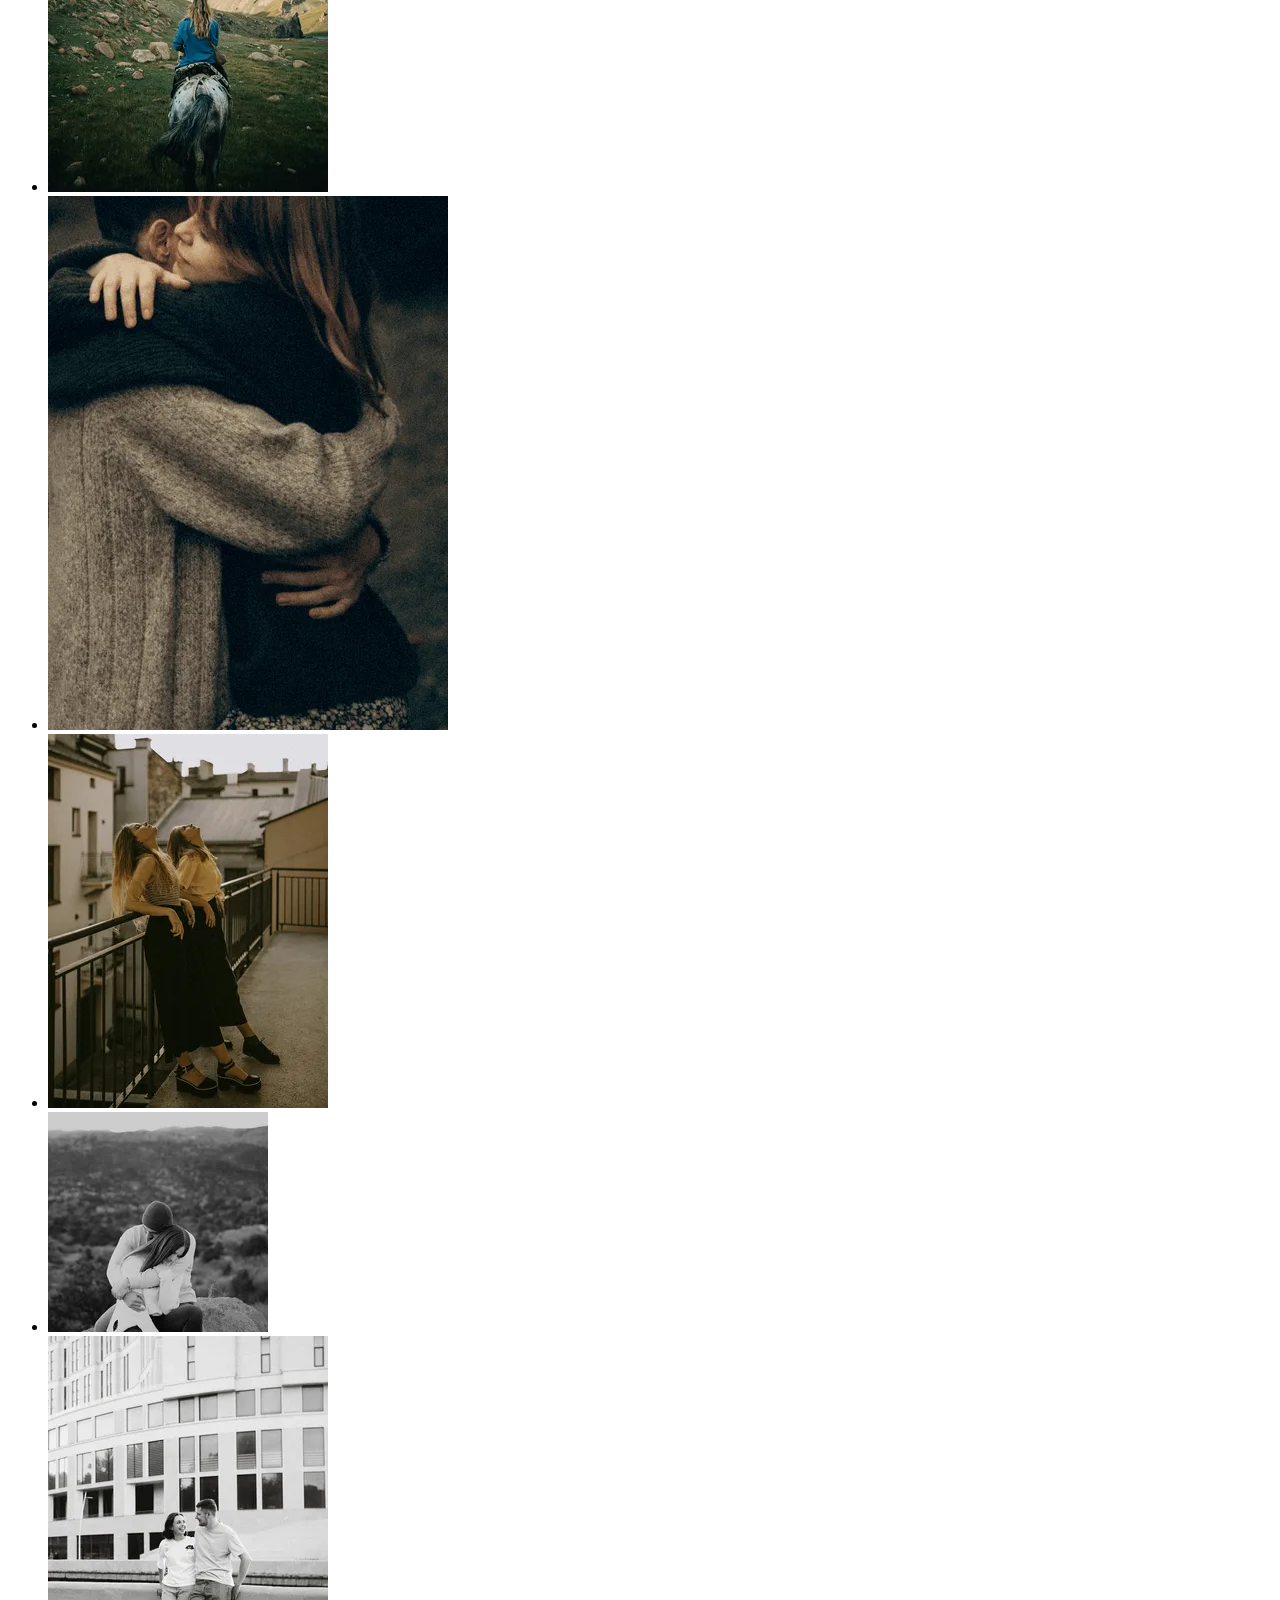
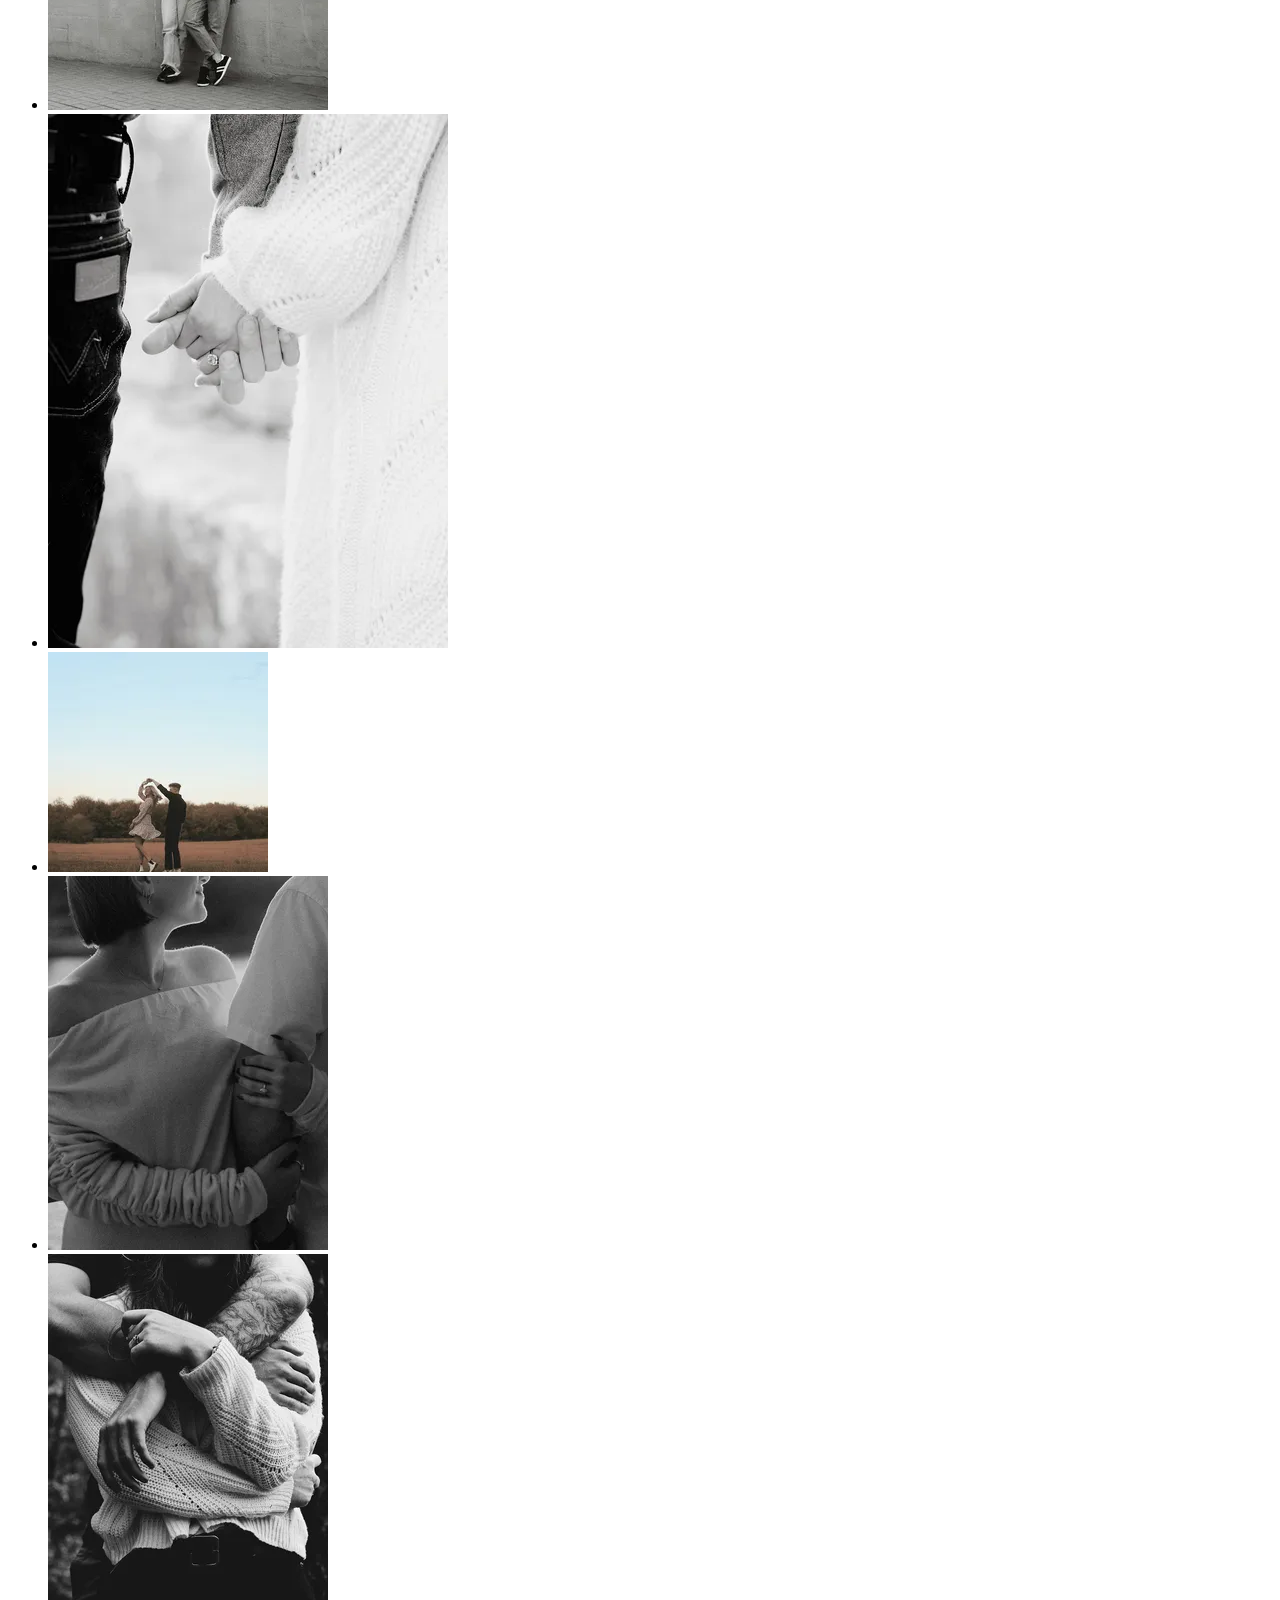
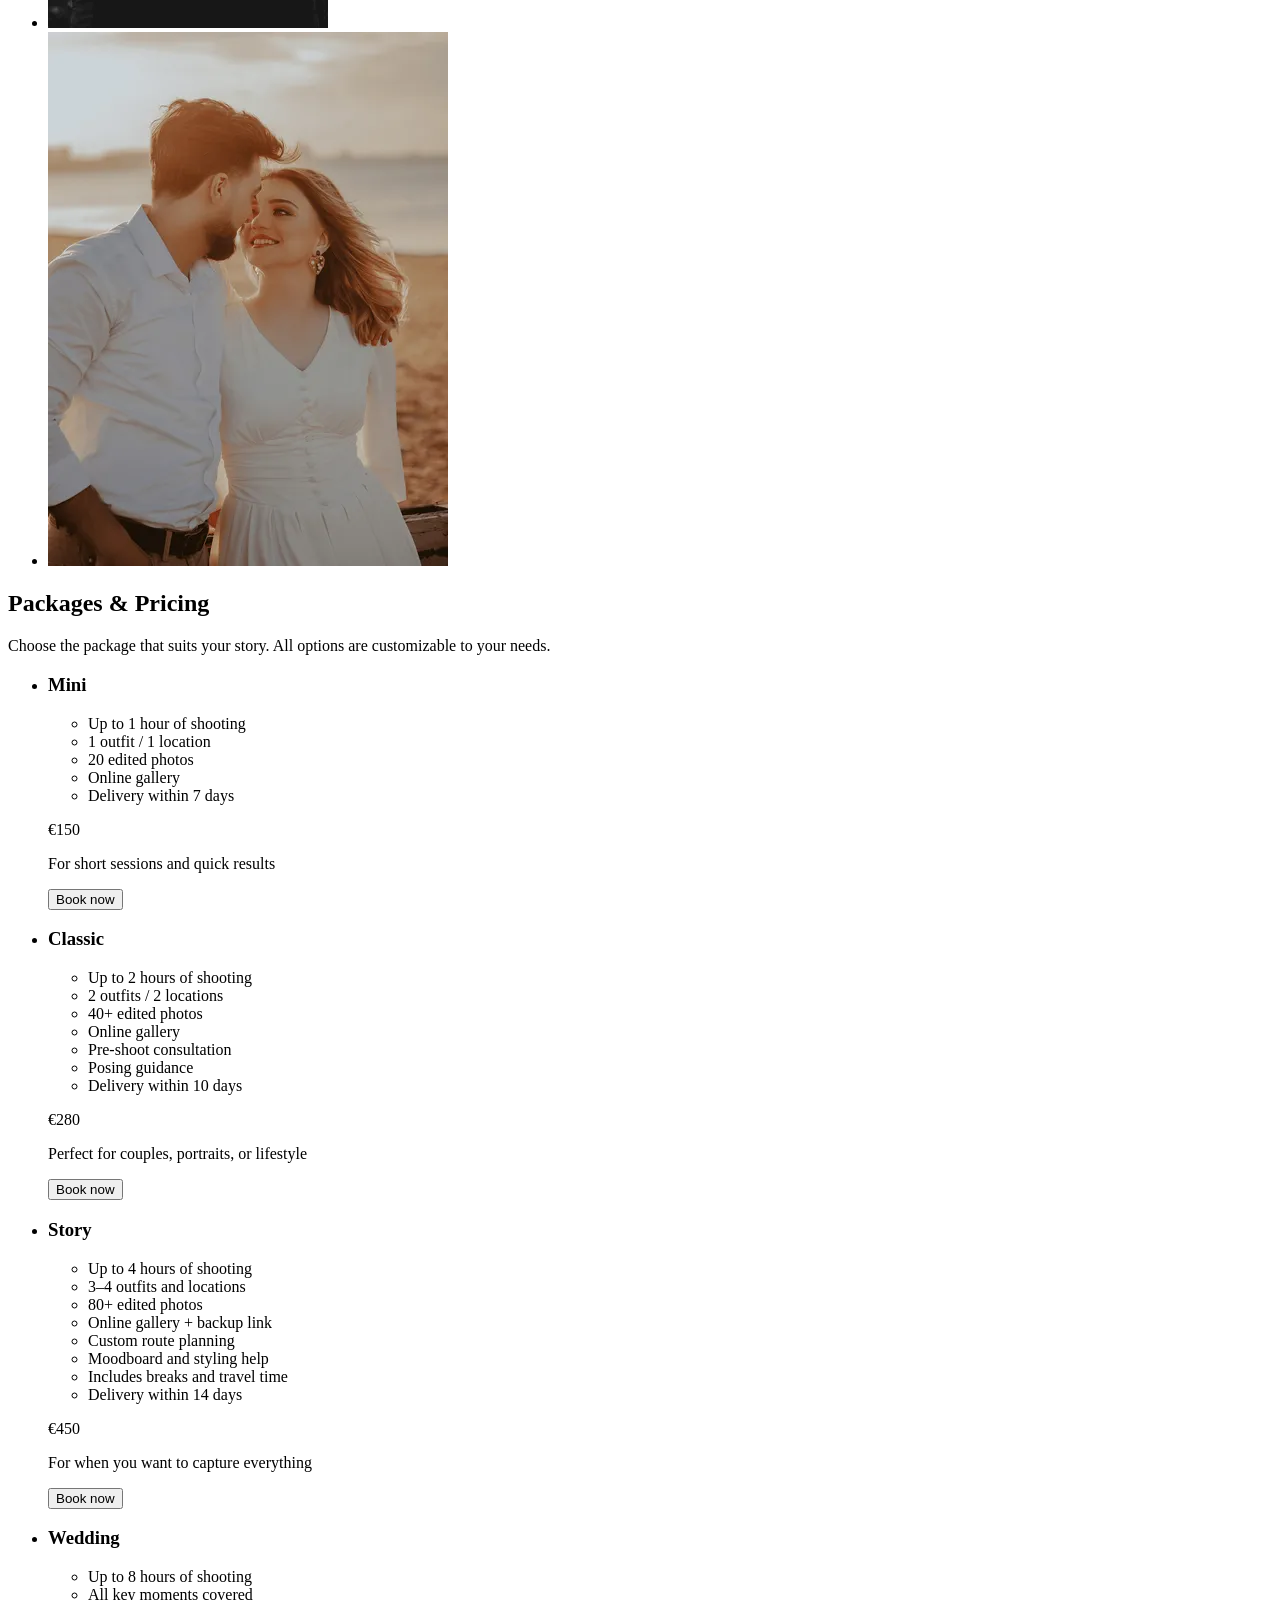
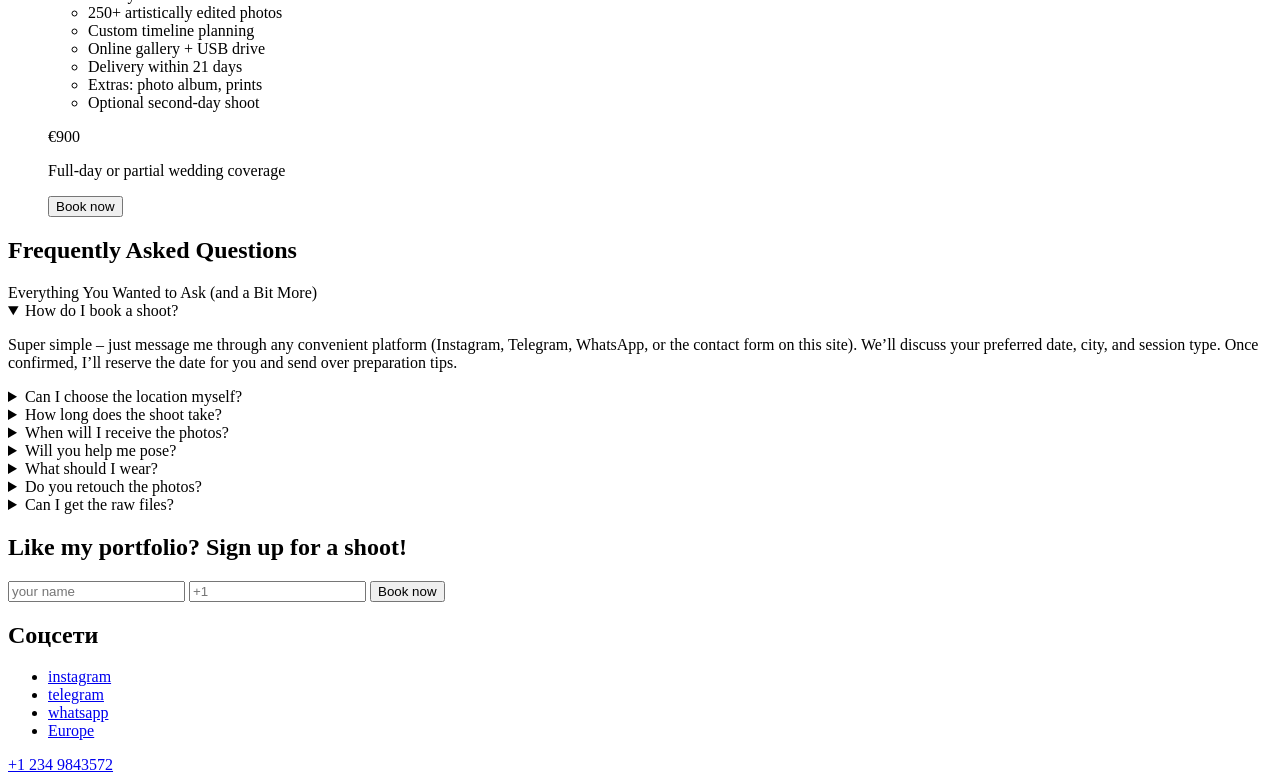
==== commit badc0b79: "feat: add maket 768" ====
--- a/source/index.html
+++ b/source/index.html
@@ -14,6 +14,10 @@
   <header class="header">
     <div class="header__container container">
       <img class="header__logo" src="./images/logo.svg" alt="logo" width="20" height="20">
+
+      <button class="header__burger" type="button">
+        <span class="visually-hidden">меню</span>
+      </button>
 
       <nav class="header__nav">
         <ul class="header__list">
@@ -94,8 +98,8 @@
           I shoot all across Europe. I love natural light, genuine emotions, and beautiful details. Each shot is a small
           piece of art. My goal is to create timeless images that tell your unique story.
         </p>
-        <img class="about__img" src="./images/about/about2-1x.webp" alt="фотограф" width="440" height="440">
-        <img class="about__img" src="./images/about/about3-1x.webp" alt="фотограф" width="440" height="440">
+        <img class="about__img about__img--2" src="./images/about/about2-1x.webp" alt="фотограф" width="440" height="440">
+        <img class="about__img about__img--3" src="./images/about/about3-1x.webp" alt="фотограф" width="440" height="440">
         <span class="text-base txt-dark">
           Seeing with heart. Shooting with soul.
         </span>
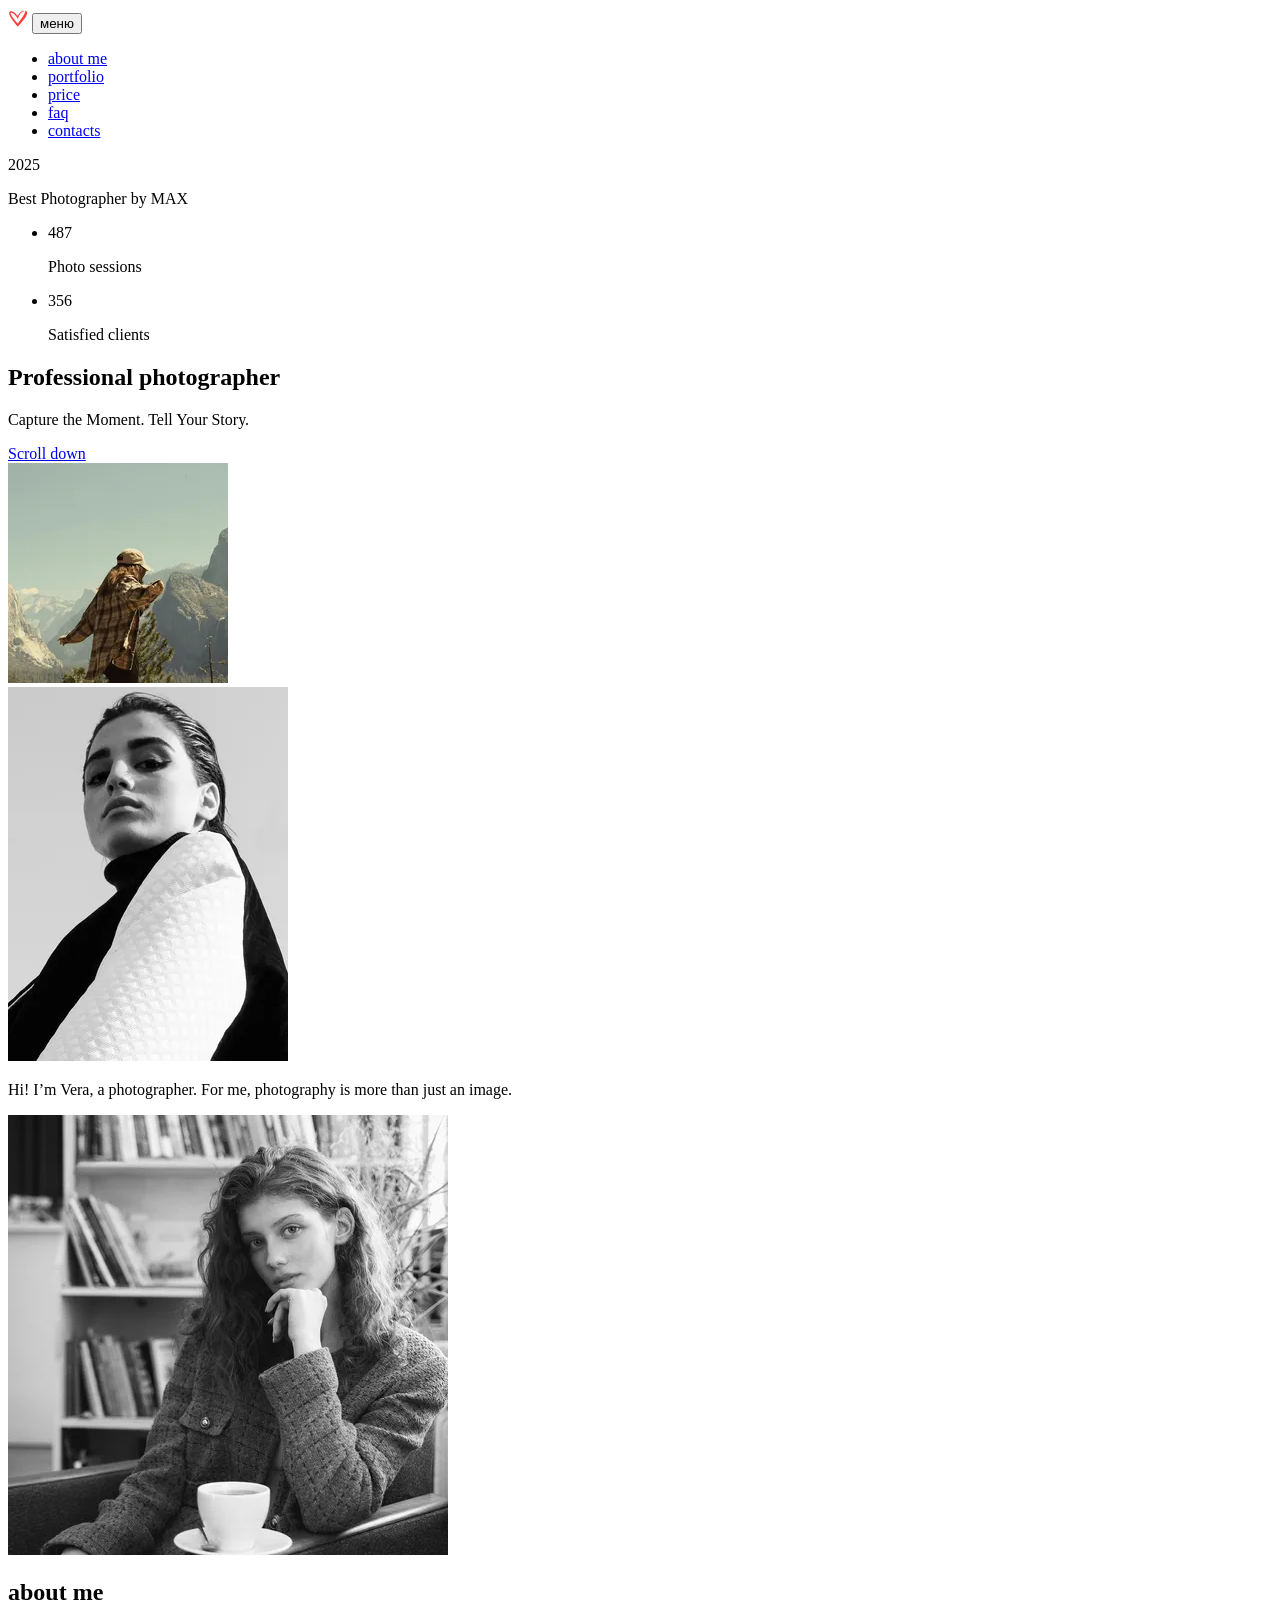
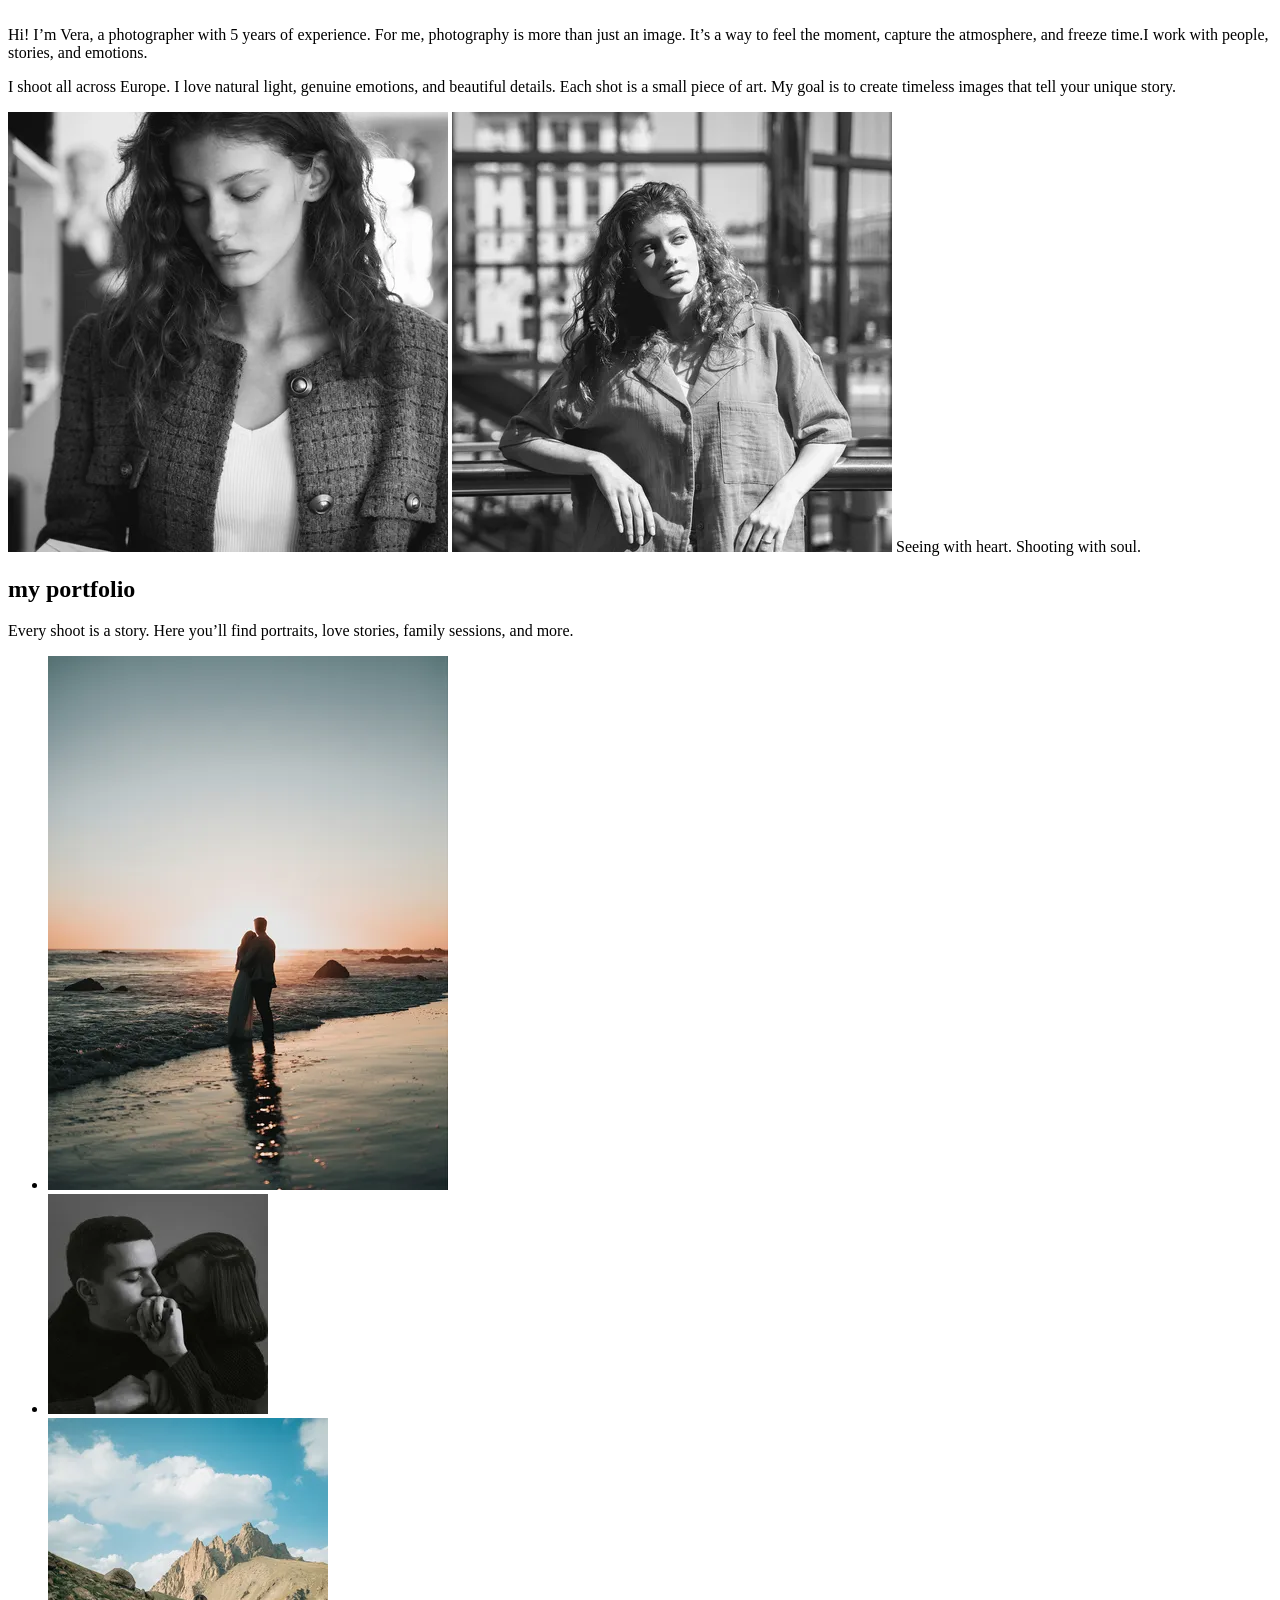
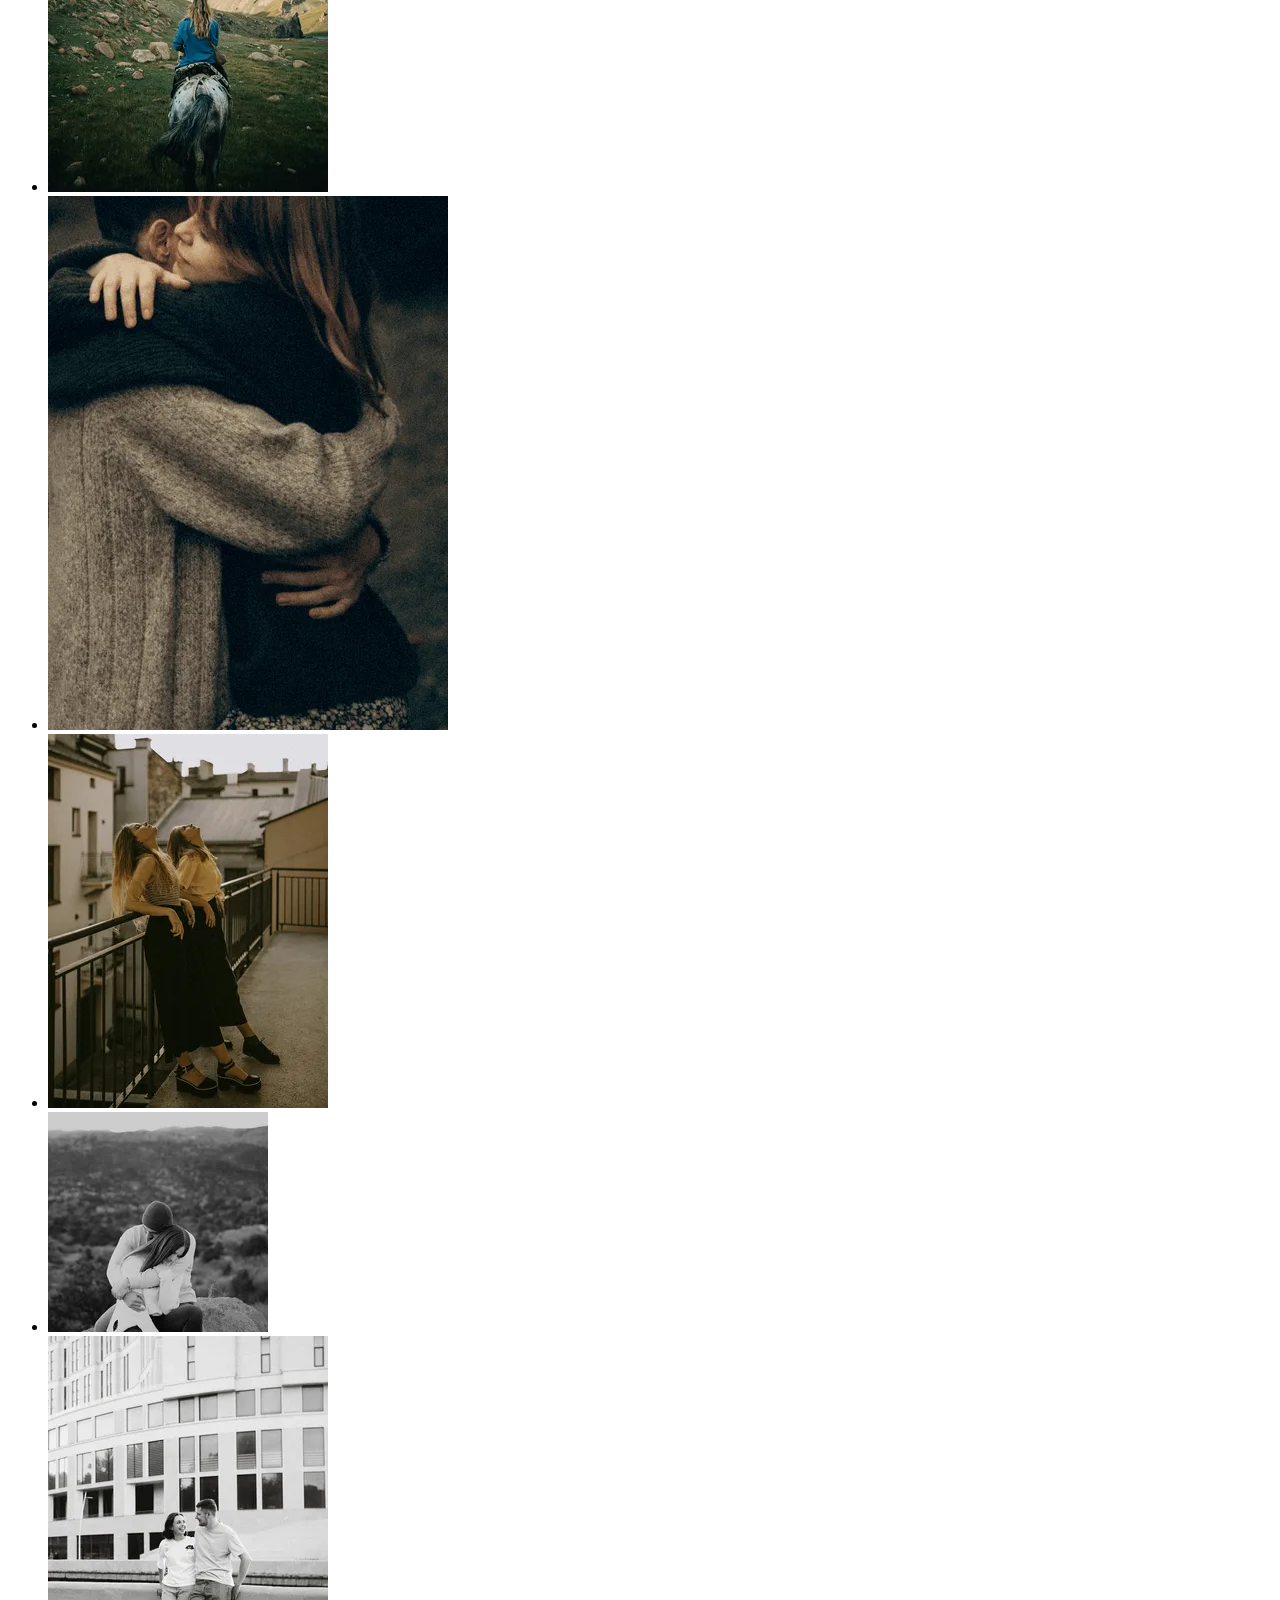
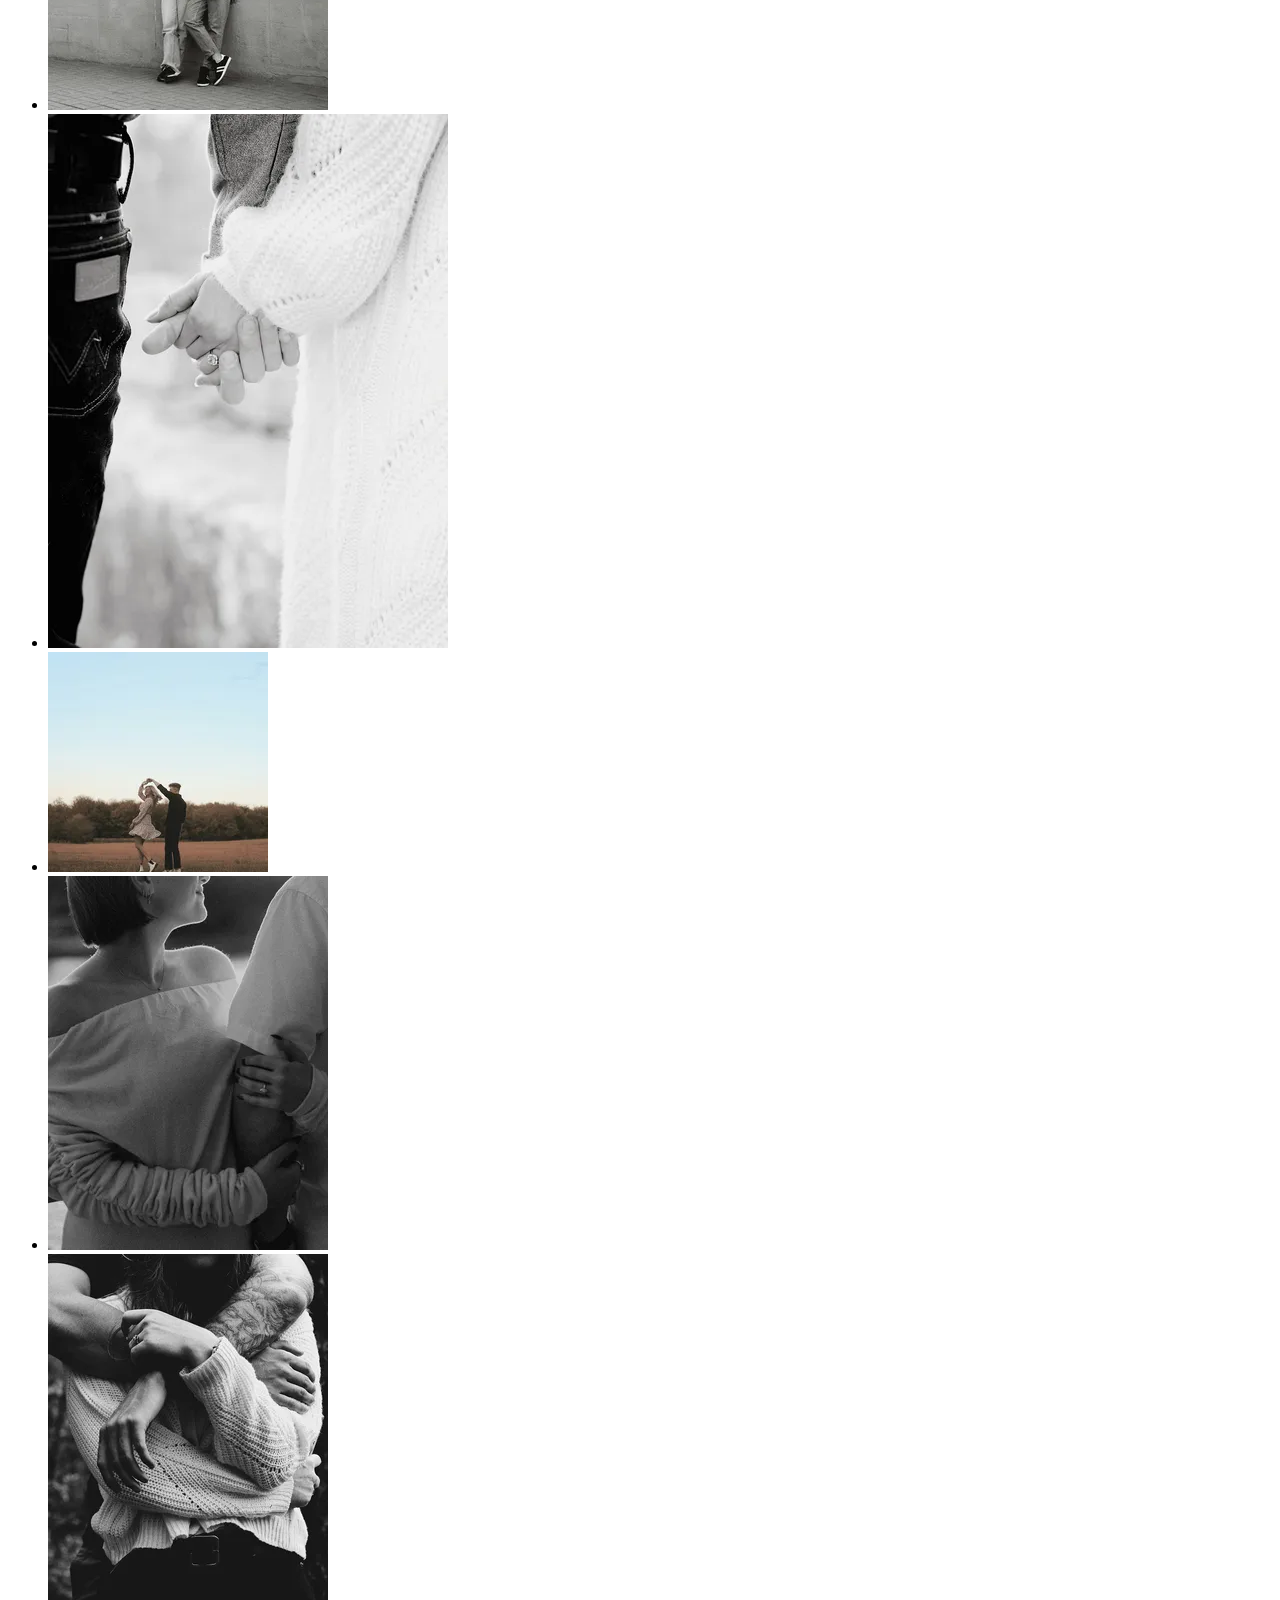
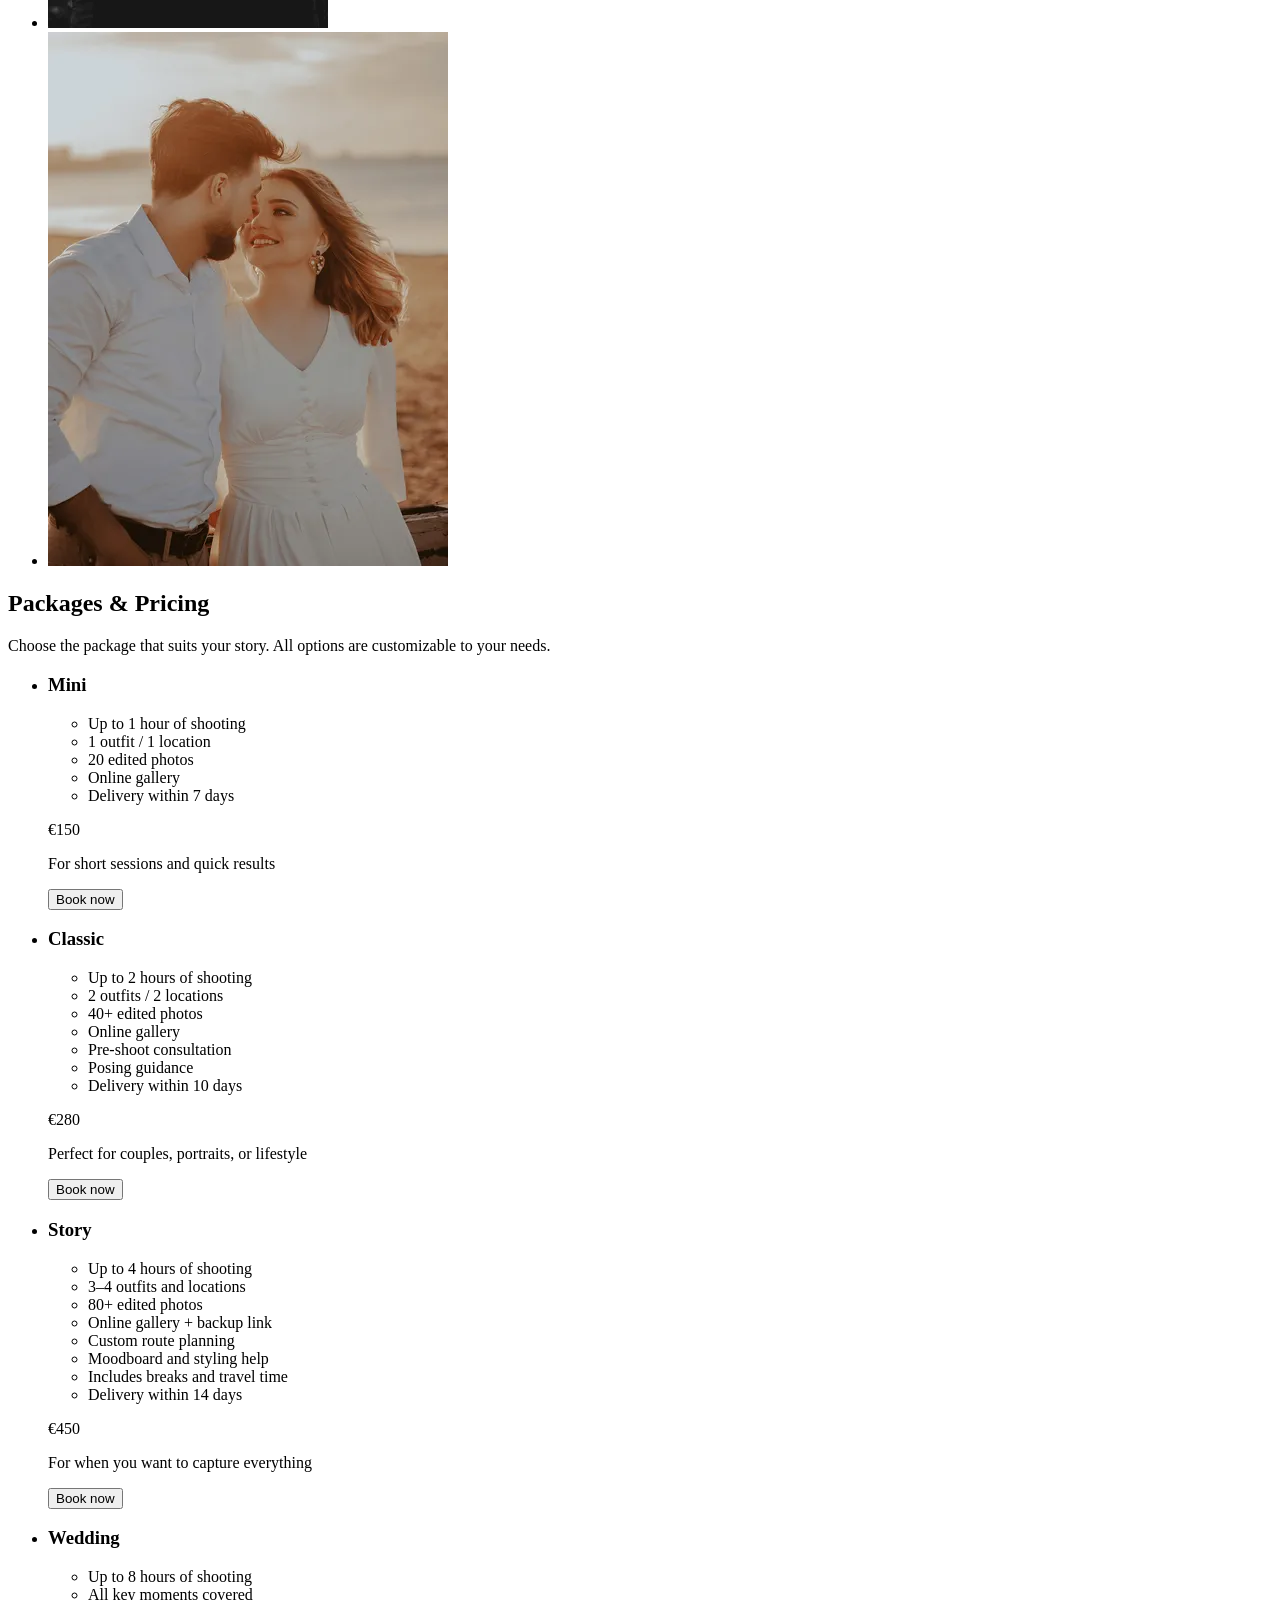
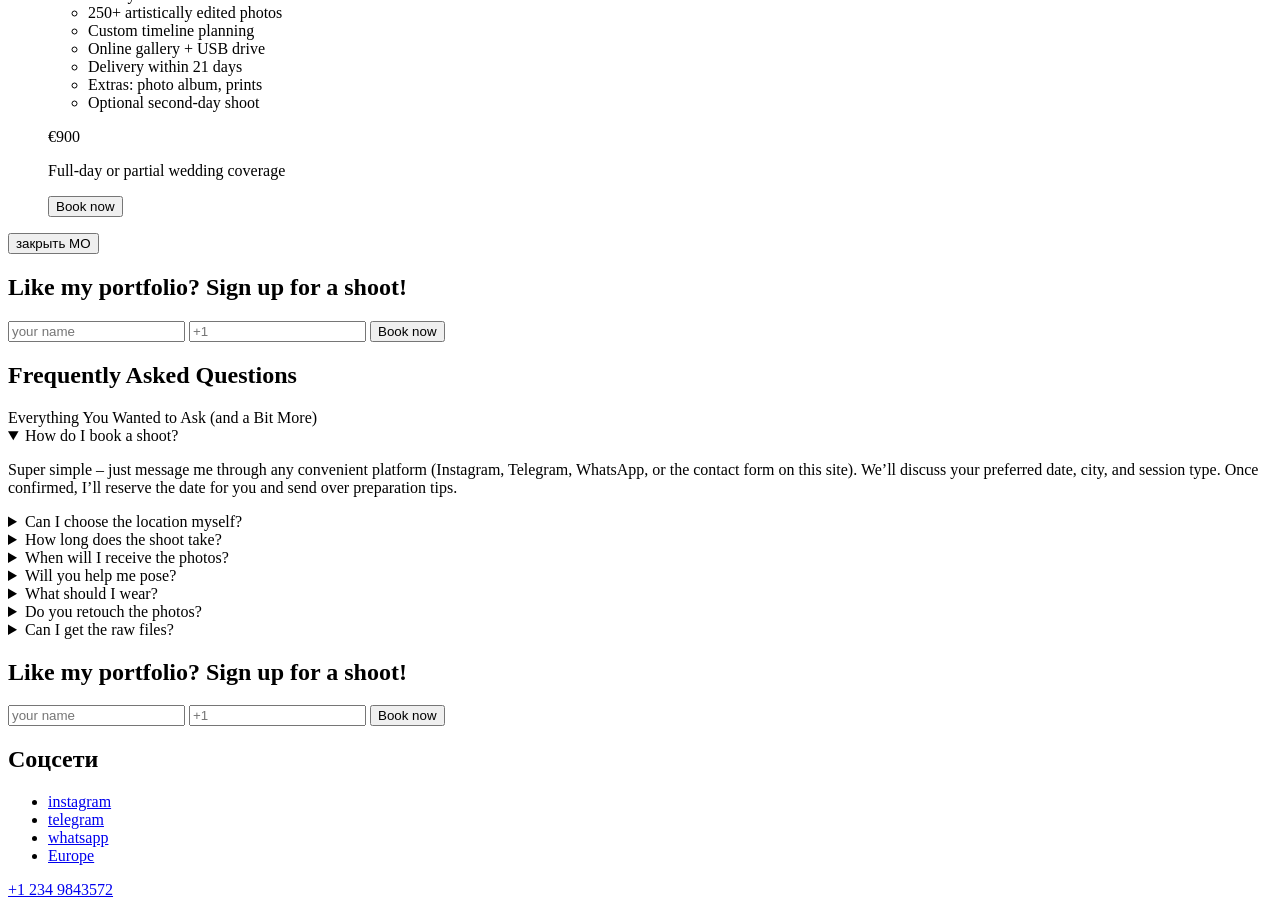
==== commit 72088e16: "feat: add modal" ====
--- a/source/index.html
+++ b/source/index.html
@@ -6,7 +6,7 @@
   <meta name="viewport" content="width=device-width, initial-scale=1.0">
   <link rel="stylesheet" href="./styles/styles.css">
 
-<link rel="icon" href="./favicon.ico">
+  <link rel="icon" href="./favicon.ico">
   <title>Portfolio</title>
 </head>
 
@@ -17,6 +17,8 @@
 
       <button class="header__burger" type="button">
         <span class="visually-hidden">меню</span>
+        <span class="header__burger-line"></span>
+        <span class="header__burger-line header__burger-line--2"></span>
       </button>
 
       <nav class="header__nav">
@@ -57,12 +59,12 @@
         <div class="hero__wrapper">
           <div class="hero__inner1">
             <ul class="hero__property">
-              <li>
+              <li class="hero__property-item">
                 <p class="text-decor">487</p>
                 <span class="text-base">Photo sessions</span>
               </li>
 
-              <li>
+              <li class="hero__property-item">
                 <p class="text-decor">356</p>
                 <span class="text-base">Satisfied clients</span>
               </li>
@@ -98,8 +100,10 @@
           I shoot all across Europe. I love natural light, genuine emotions, and beautiful details. Each shot is a small
           piece of art. My goal is to create timeless images that tell your unique story.
         </p>
-        <img class="about__img about__img--2" src="./images/about/about2-1x.webp" alt="фотограф" width="440" height="440">
-        <img class="about__img about__img--3" src="./images/about/about3-1x.webp" alt="фотограф" width="440" height="440">
+        <img class="about__img about__img--2" src="./images/about/about2-1x.webp" alt="фотограф" width="440"
+          height="440">
+        <img class="about__img about__img--3" src="./images/about/about3-1x.webp" alt="фотограф" width="440"
+          height="440">
         <span class="text-base txt-dark">
           Seeing with heart. Shooting with soul.
         </span>
@@ -239,8 +243,9 @@
             </ul>
 
             <p class="price__cost text-btn txt-dark">€280</p>
-            <p class="price__text-italic text-base text-base--italic txt-dark">Perfect for couples, portraits, or
-              lifestyle</p>
+            <p class="price__text-italic text-base text-base--italic txt-dark">
+              Perfect for couples, portraits, or lifestyle
+            </p>
             <button class="price__button button text-btn" type="button">Book now</button>
           </li>
 
@@ -329,6 +334,24 @@
             <button class="price__button button text-btn" type="button">Book now</button>
           </li>
         </ul>
+      </div>
+
+      <div class="modal">
+        <div class="modal__container">
+          <button class="modal__btn" type="button">
+            <span class="visually-hidden">закрыть МО</span>
+            <span class="modal__btn-line"></span>
+            <span class="modal__btn-line modal__btn-line--2"></span>
+          </button>
+
+          <h2 class="contact__title subtitle txt-dark">Like my portfolio? Sign up for a shoot!</h2>
+
+          <form class="modal__form form" action="/submit-form" method="post" autocomplete="off">
+            <input class="form__filed text-field" type="text" placeholder="your name">
+            <input class="form__filed  text-field" type="tel" placeholder="+1">
+            <button class="form__button button text-btn" type="submit">Book now</button>
+          </form>
+        </div>
       </div>
     </section>
 
@@ -429,7 +452,7 @@
     </section>
 
     <section class="footer__social">
-      <h2  class="visually-hidden">Соцсети</h2>
+      <h2 class="visually-hidden">Соцсети</h2>
       <div class="footer__container container">
         <ul class="footer__social-list">
           <li class="footer__social-item">
@@ -453,6 +476,9 @@
       </div>
     </section>
   </footer>
+  <!-- <script src="./scripts/main.js"></script> -->
+  <script type="module" src="./scripts/index.js"></script>
+
 </body>
 
 </html>
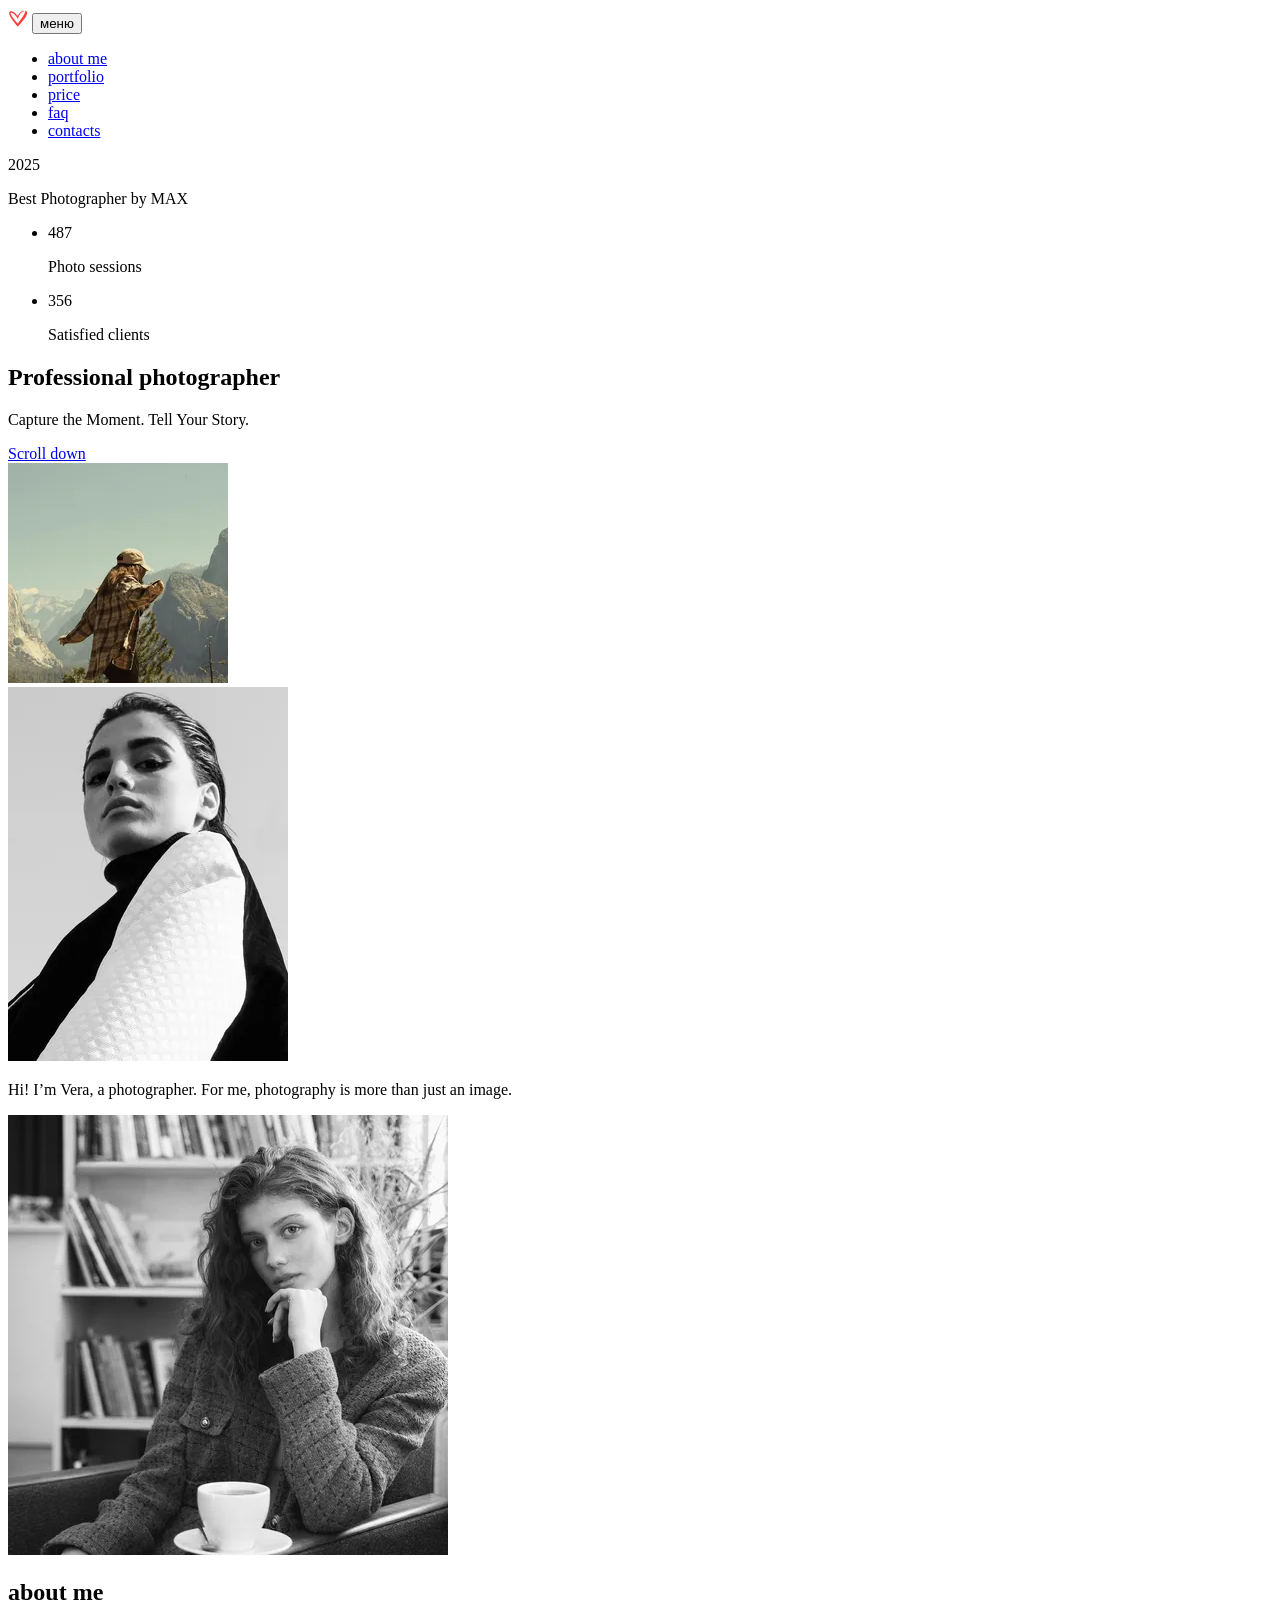
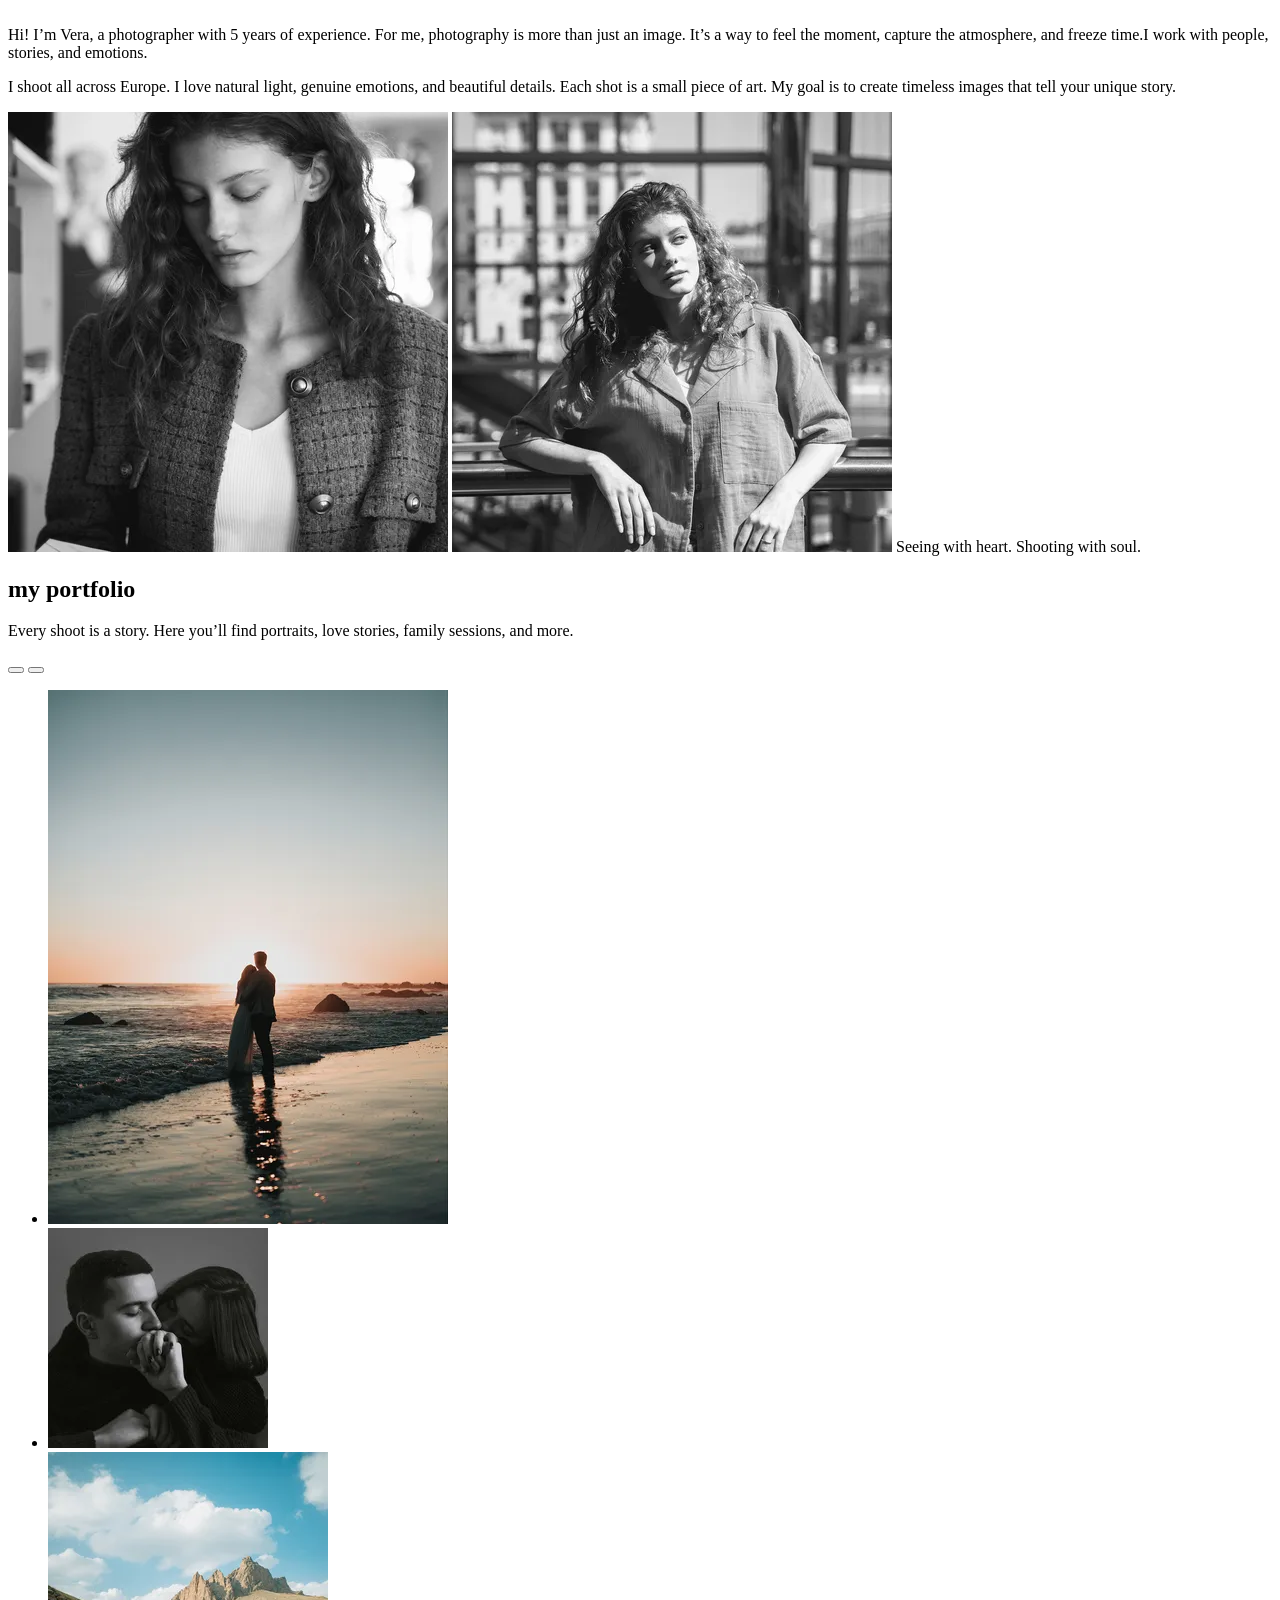
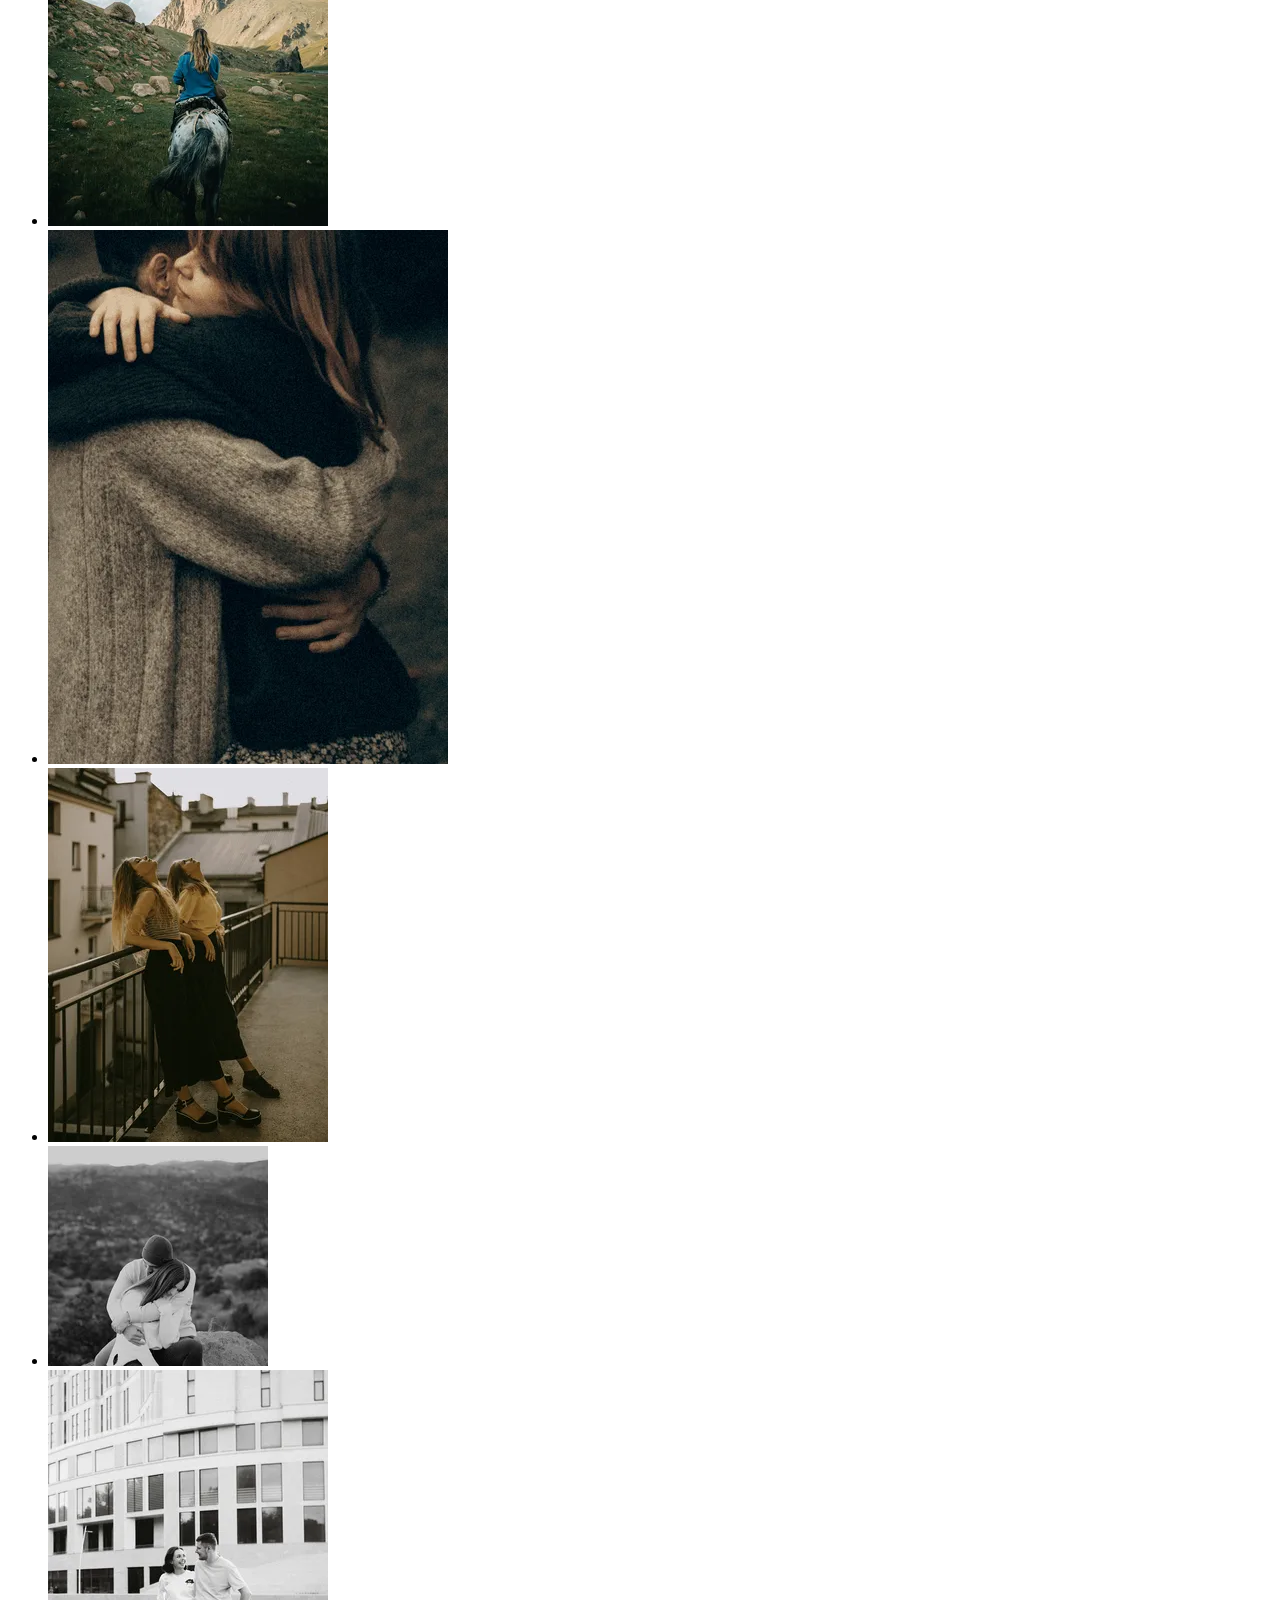
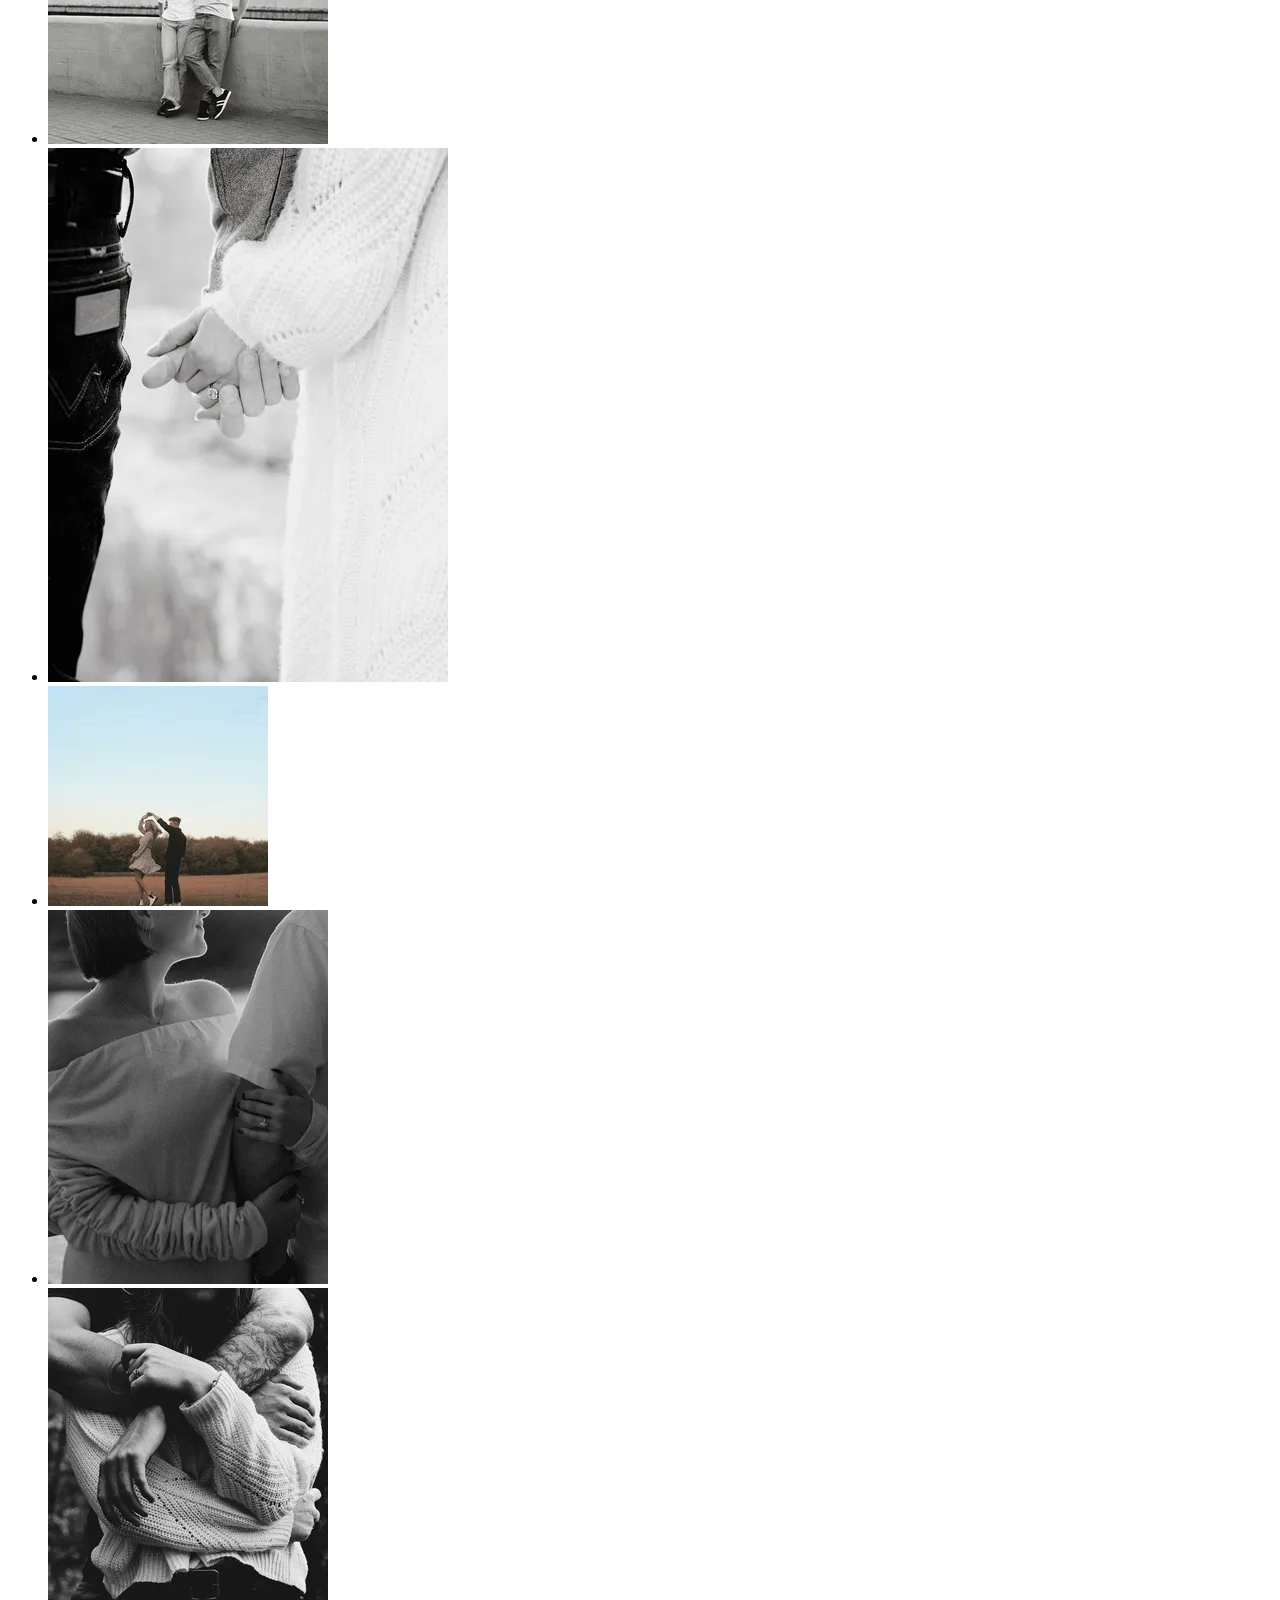
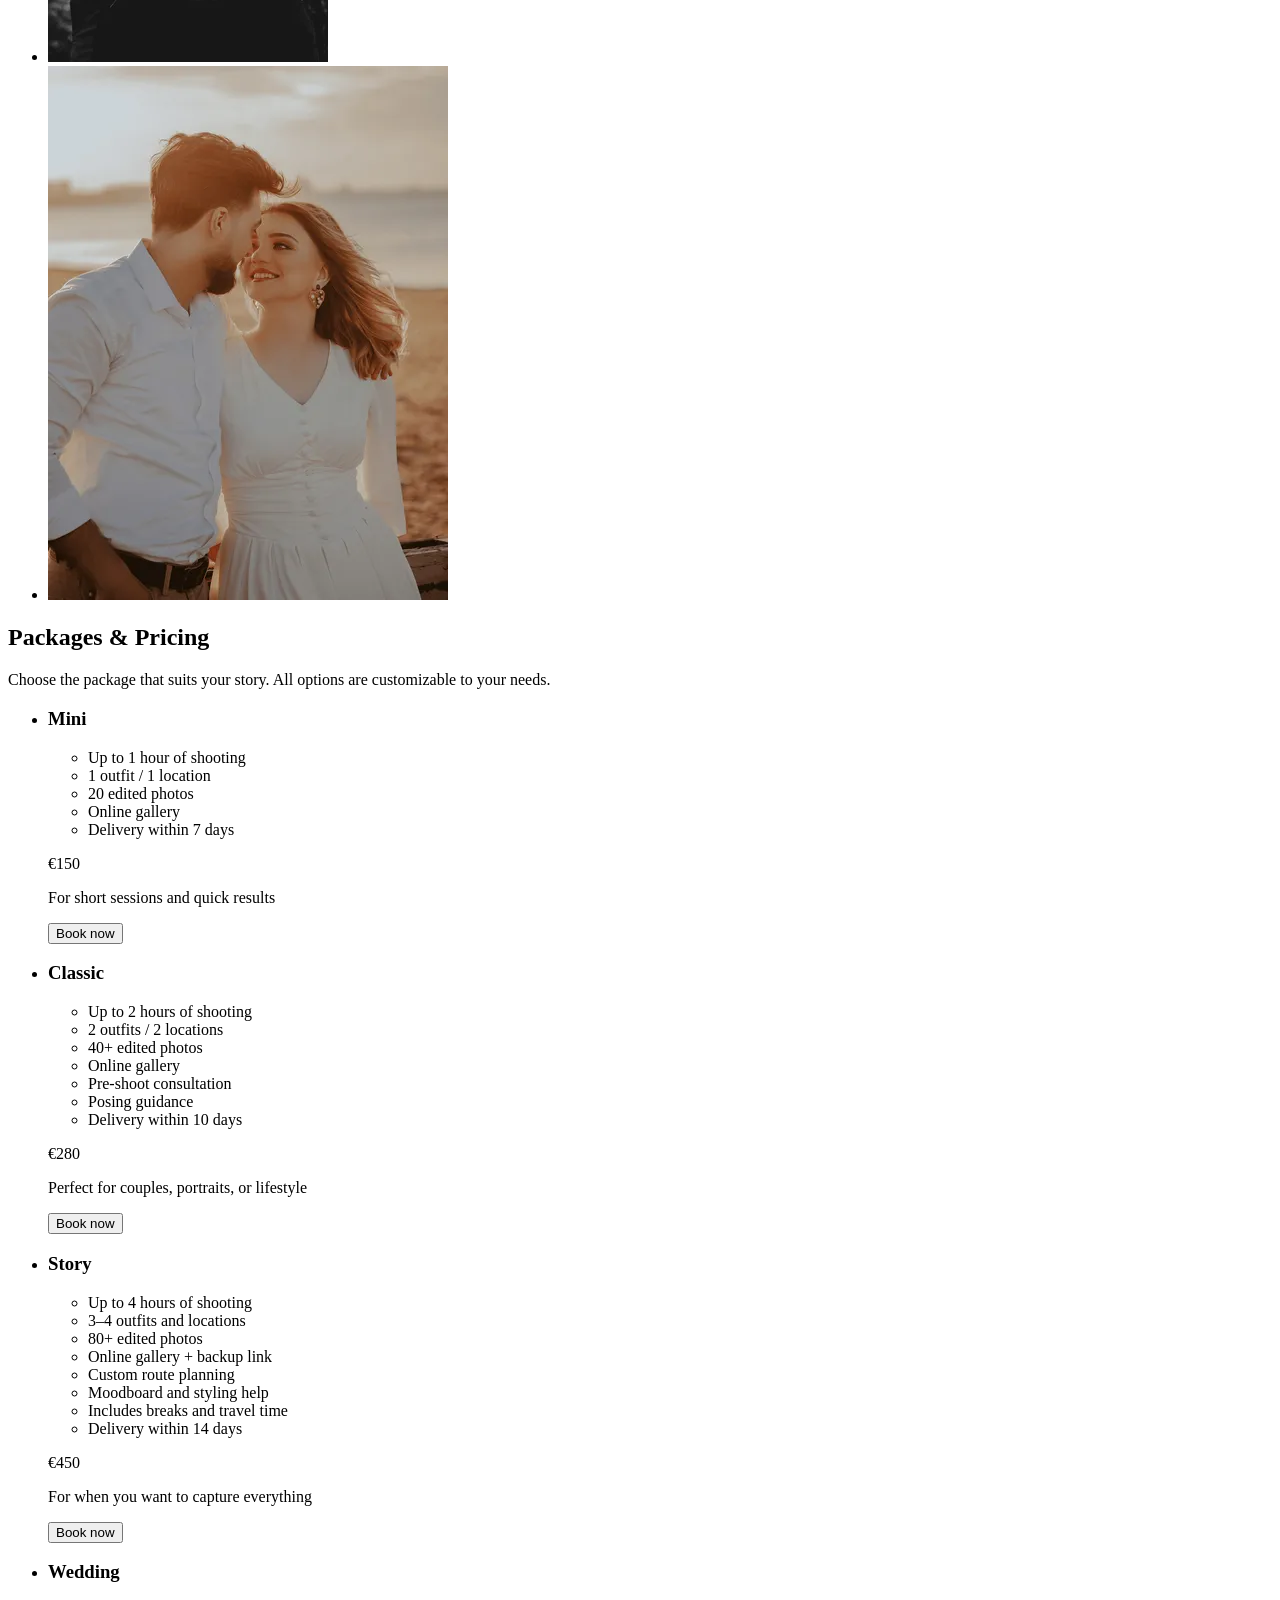
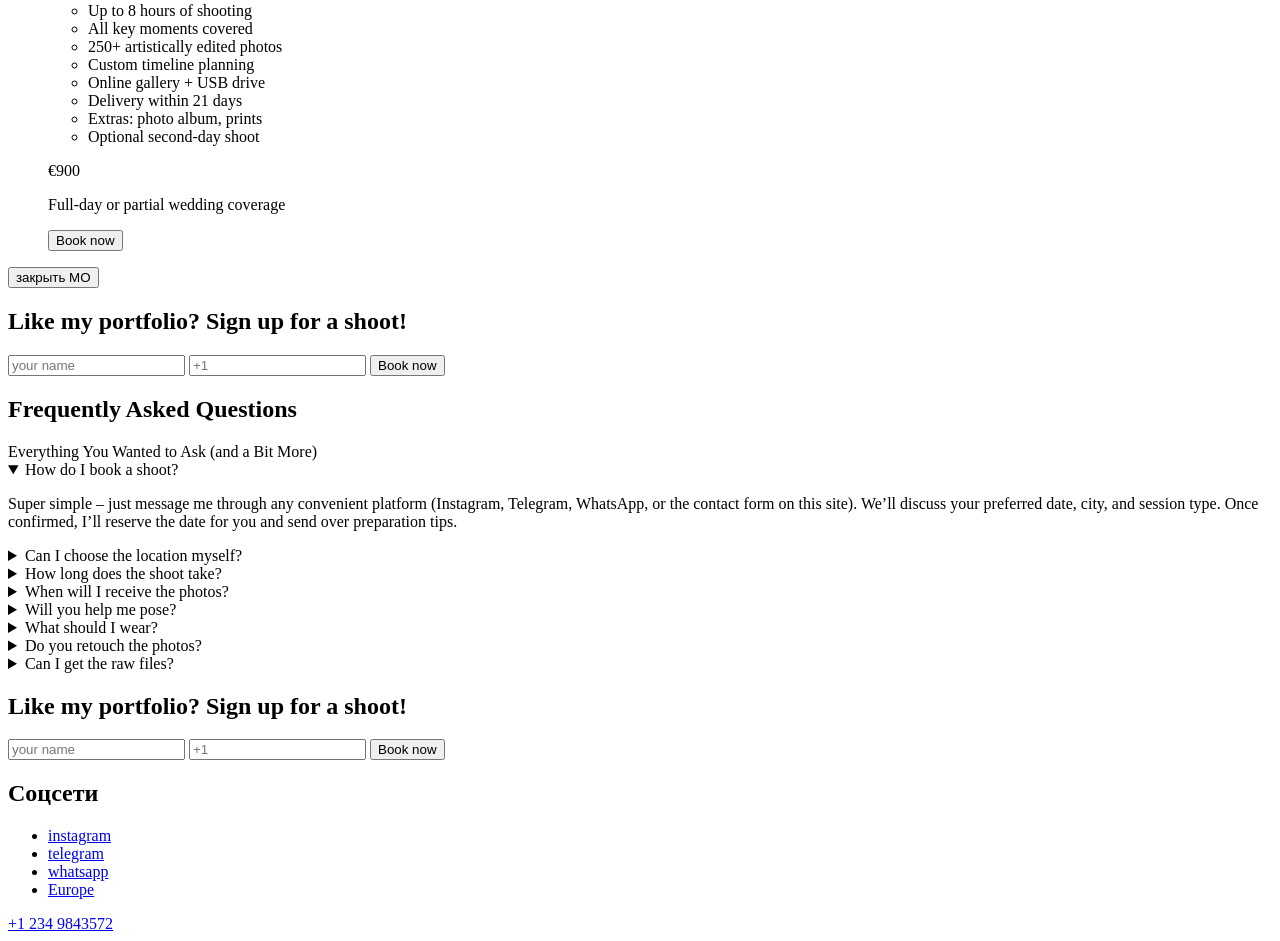
==== commit 40e0c022: "feat: add slider" ====
--- a/source/index.html
+++ b/source/index.html
@@ -118,6 +118,9 @@
         </p>
 
         <div class="portfolio__slider">
+          <button id="slider-left"></button>
+          <button id="slider-right"></button>
+
           <ul class="portfolio__list">
             <li class="portfolio__item">
               <img class="portfolio__img" src="./images/portfolio/portfolio1-1x.webp" alt="1" width="400" height="534">
